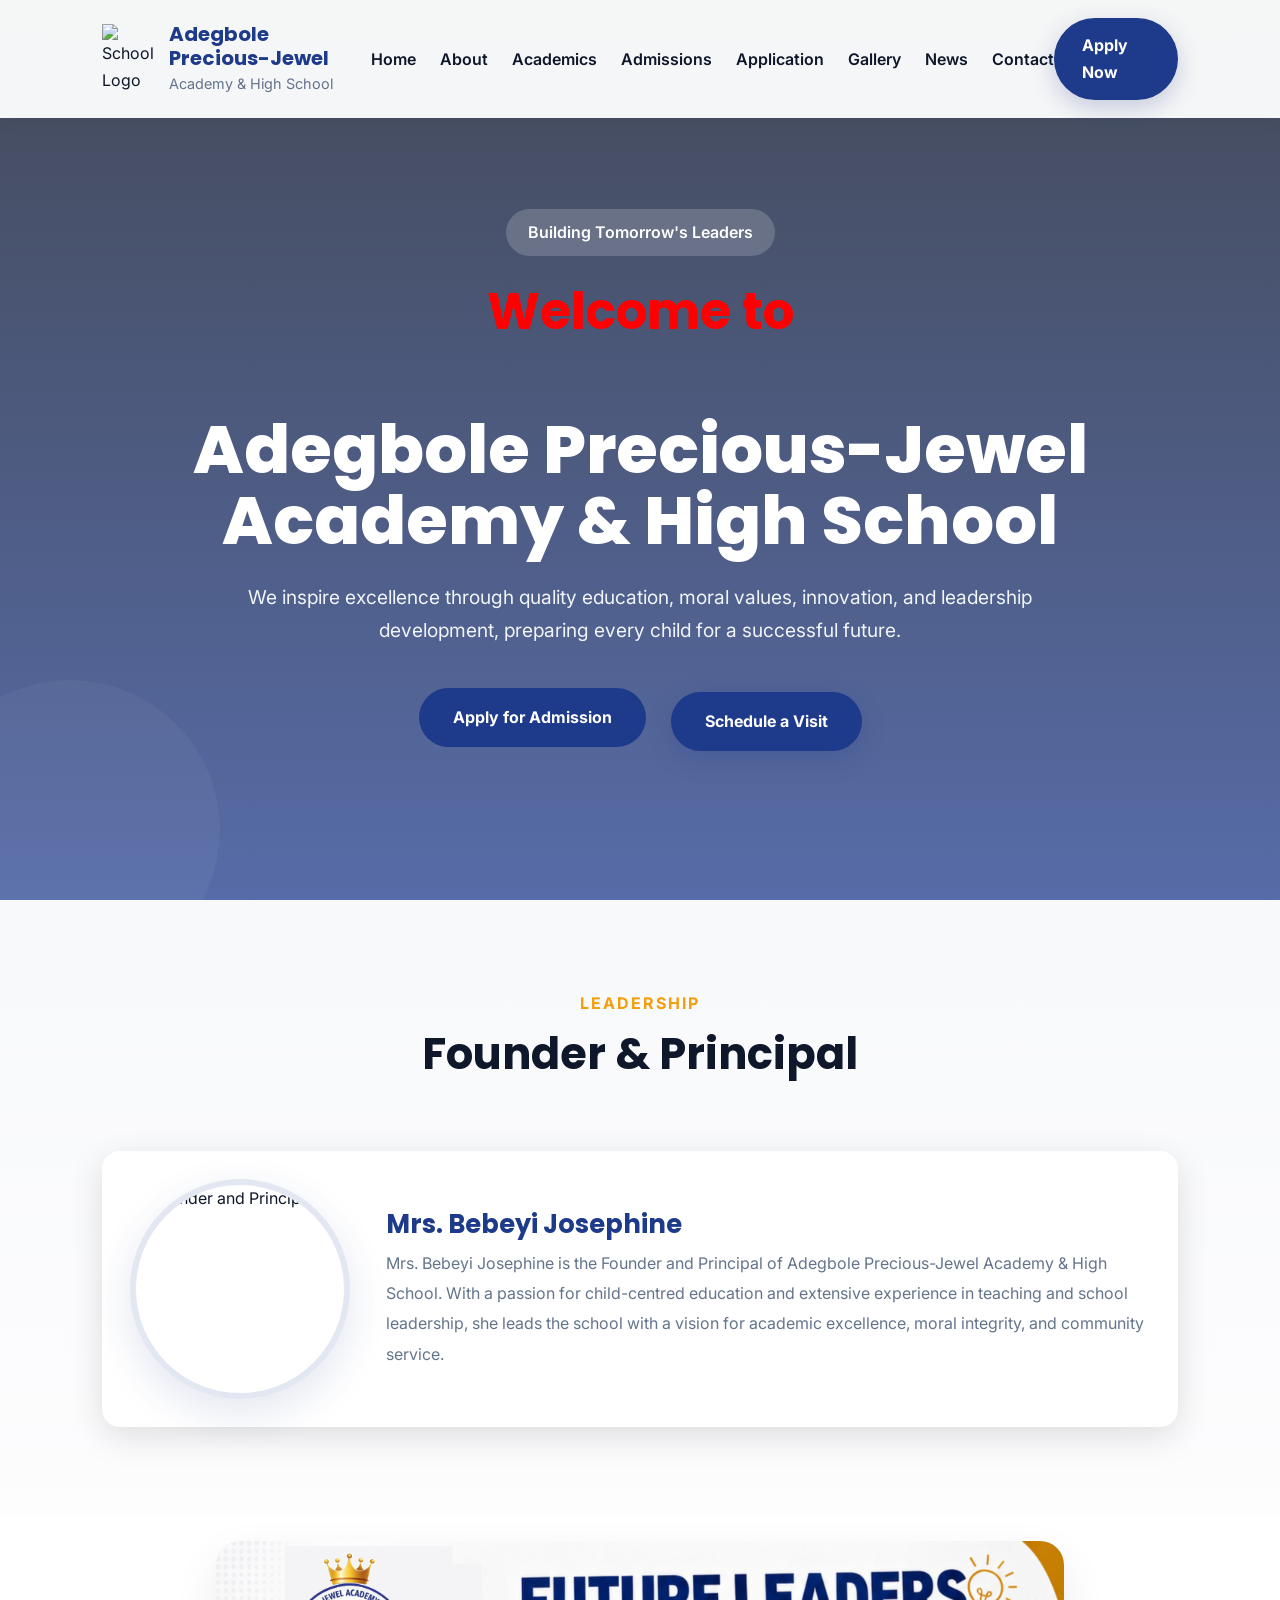
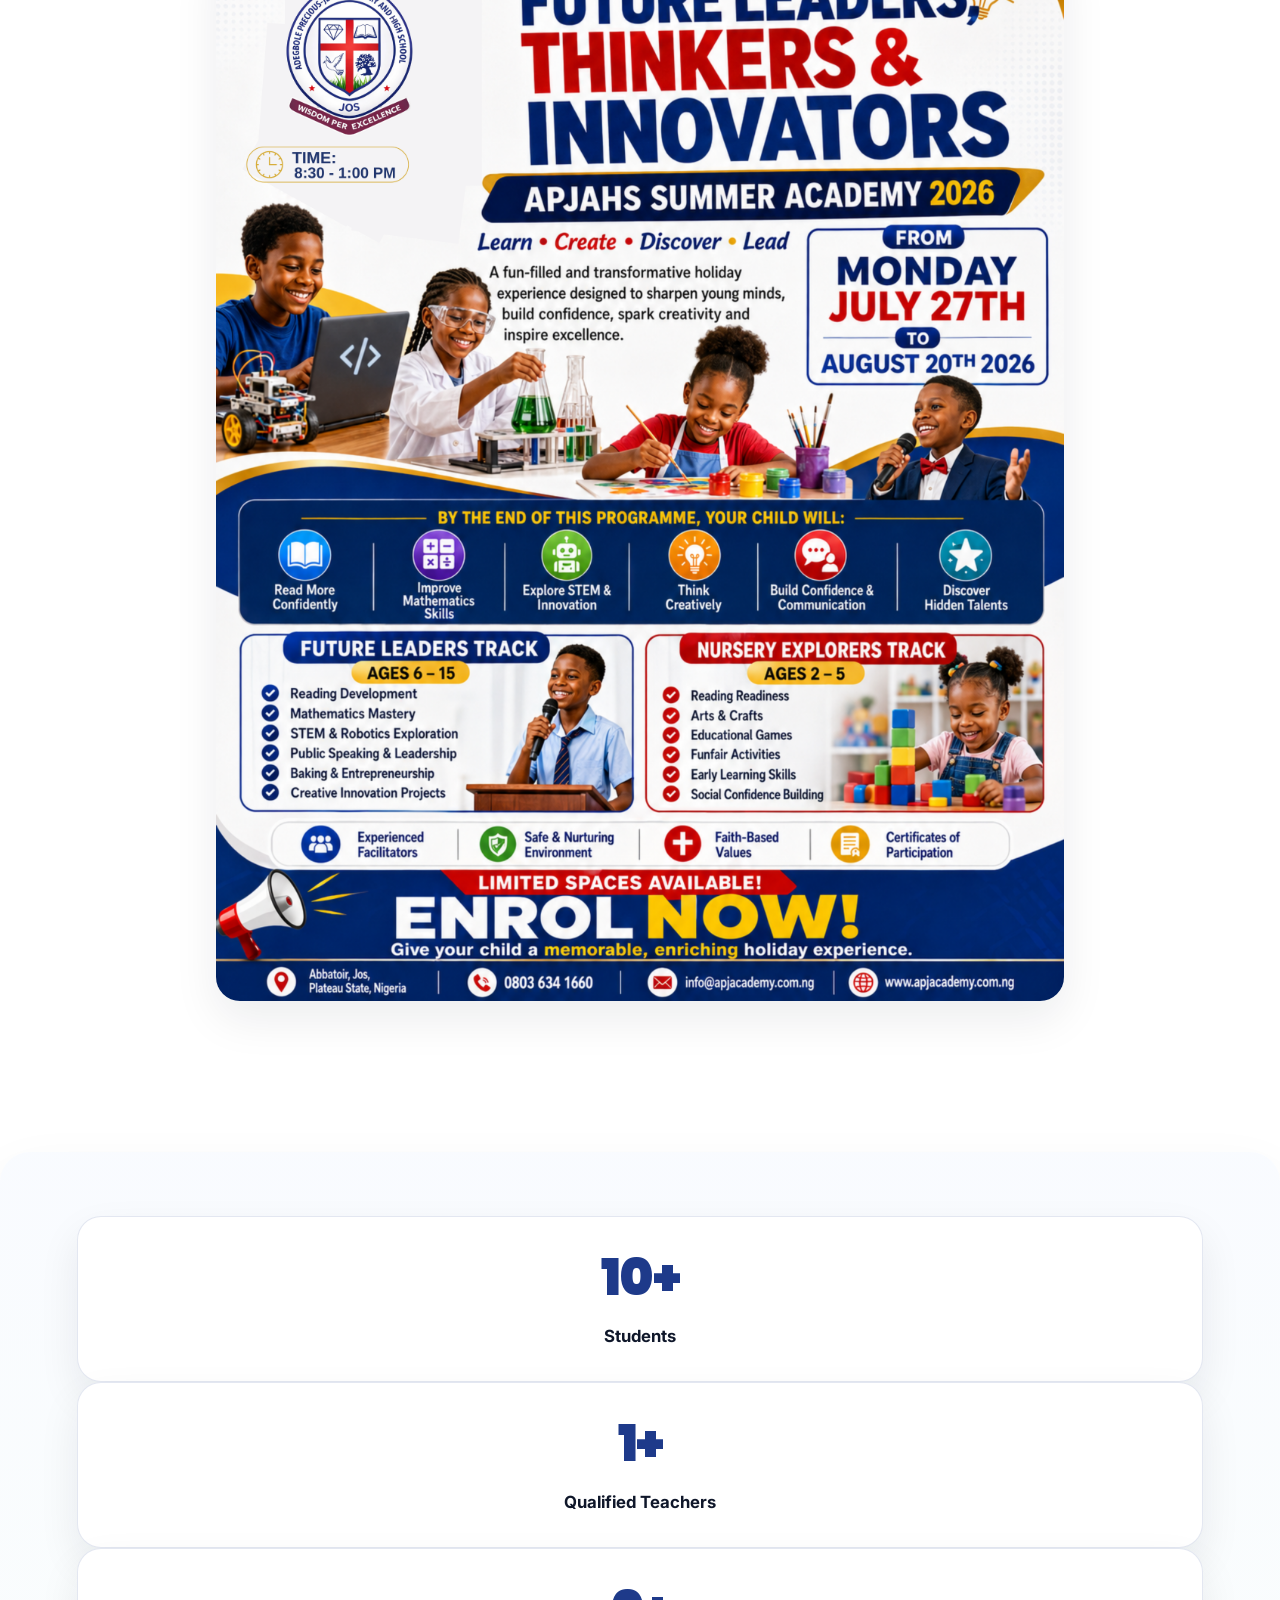
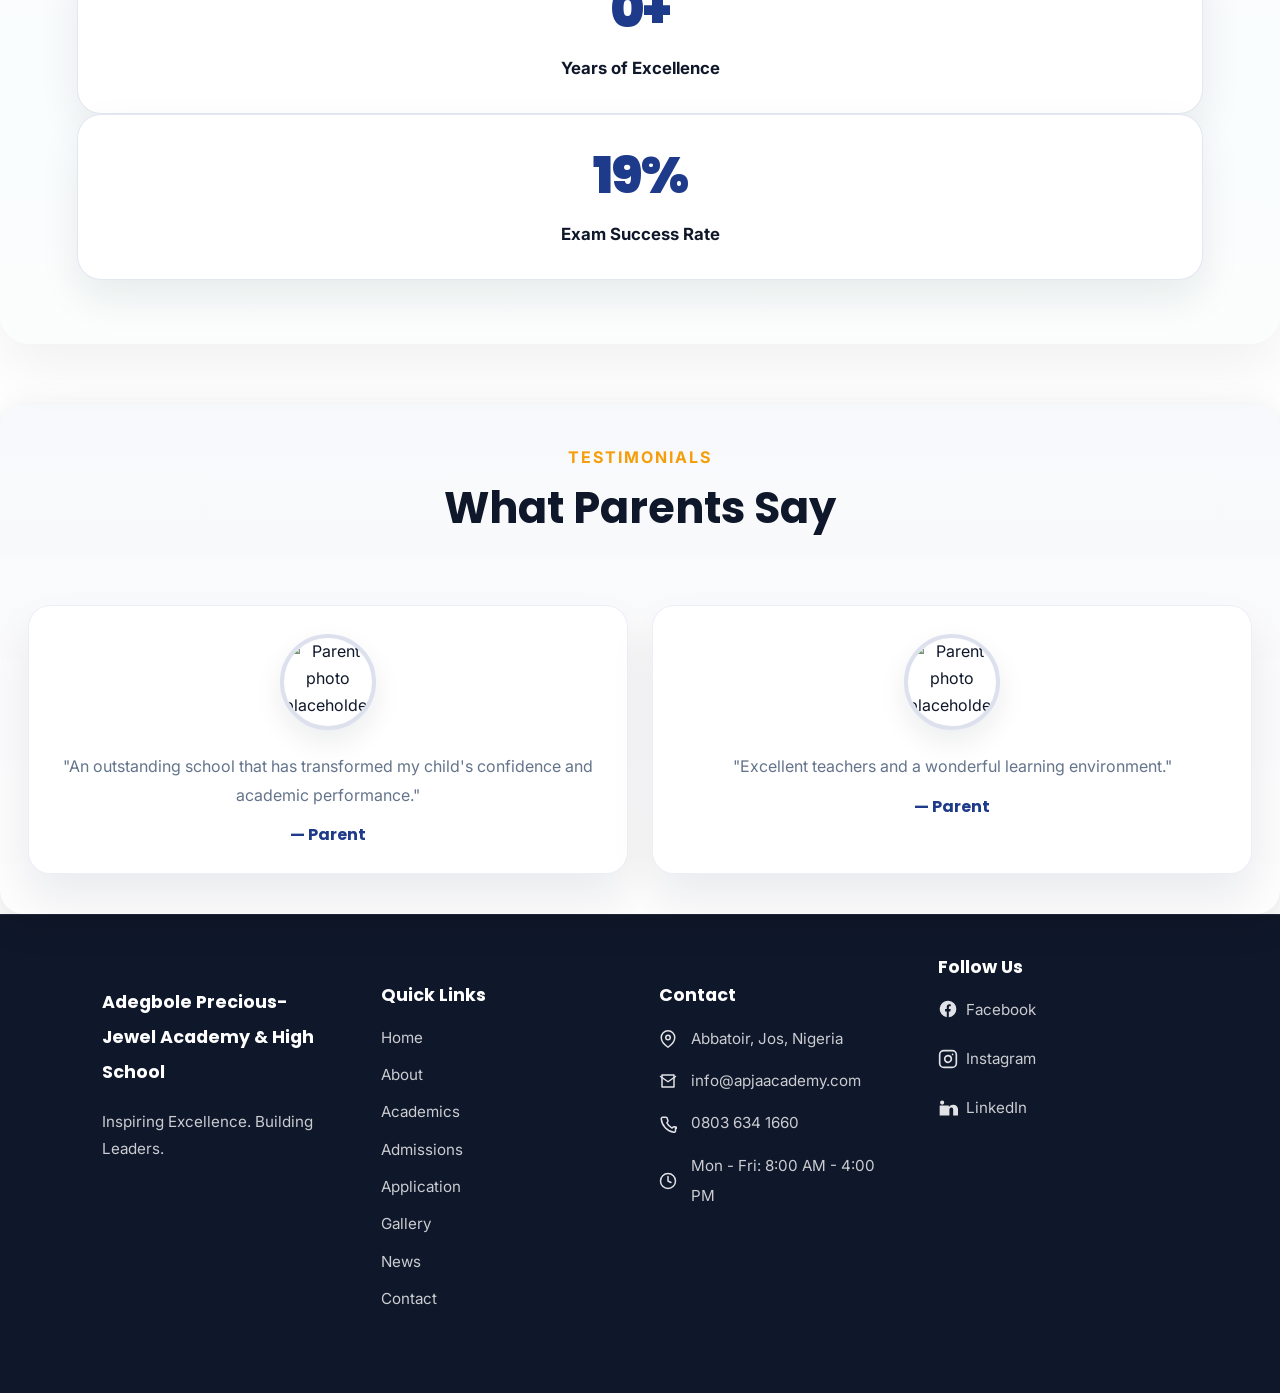
==== index.html @ b837acce "Add leadership media section to about and index pages; implement news carousel with autoplay functio" ====
<!DOCTYPE html>
<html lang="en">
<head>
    <meta charset="UTF-8">
    <meta name="viewport" content="width=device-width, initial-scale=1.0">
    <title>Adegbole Precious-Jewel Academy & High School</title>

    <link rel="preconnect" href="https://fonts.googleapis.com">
    <link href="https://fonts.googleapis.com/css2?family=Poppins:wght@300;400;500;600;700;800&family=Inter:wght@300;400;500;600&display=swap" rel="stylesheet">
    <link rel="stylesheet" href="apja.css">
</head>

<body>

<!--================== HEADER ==================-->

<header>

    <div class="logo">
        <img src="https://apjaacademy.lovable.app/assets/logo-UagVTFBA.png" alt="School Logo">
        <div>
            <h2>Adegbole Precious-Jewel</h2>
            <span>Academy & High School</span>
        </div>
    </div>

    <nav>

        <a href="index.html">Home</a>

        <a href="about.html">About</a>

        <a href="academics.html">Academics</a>

        <a href="admissions.html">Admissions</a>

        <a href="application.html">Application</a>

        <a href="gallery.html">Gallery</a>

        <a href="news.html">News</a>

        <a href="contact.html">Contact</a>

    </nav>

    <a href="application.html" class="apply-btn">
        Apply Now
    </a>

</header>


<!--================== HERO ==================-->

<section class="hero">

    <div class="hero-overlay"></div>

    <div class="hero-content">

        <span class="hero-tag">
            Building Tomorrow's Leaders
        </span>

        <h1>
            <span class="hero-welcome">Welcome to</span><br>
            <span class="hero-title">Adegbole Precious-Jewel Academy & High School</span>
        </h1>

        <p>

            We inspire excellence through quality education,
            moral values, innovation, and leadership development,
            preparing every child for a successful future.

        </p>

        <div class="hero-buttons">

            <a href="admissions.html" class="primary-btn">
                Apply for Admission
            </a>

            <a href="contact.html" class="secondary-btn">
                Schedule a Visit
            </a>

        </div>

    </div>

</section>


<!--================== FOUNDER / PRINCIPAL ==================-->

<section id="founder" class="founder">

    <div class="section-title">

        <span>LEADERSHIP</span>

        <h2>Founder & Principal</h2>

    </div>

    <div class="founder-container">

        <div class="founder-photo">
            <img src="https://apjaacademy.lovable.app/assets/principal--s6XuNBd.jpg" alt="Founder and Principal">
        </div>

        <div class="founder-bio">

            <h3>Mrs. Bebeyi Josephine</h3>

                <p>
                    Mrs. Bebeyi Josephine is the Founder and Principal of Adegbole Precious-Jewel Academy & High School. With a passion for child-centred education and extensive experience in teaching and school leadership, she leads the school with a vision for academic excellence, moral integrity, and community service.
                </p>

        </div>

    </div>

</section>

<section class="leadership-media">
    <div class="leadership-media-inner">
        <img src="images/APJAHS-Summer academy for future leaders-NEW.png" alt="Leadership program image">
    </div>
</section>

<!--================== STATISTICS ==================-->

<section class="statistics">

    <div class="stat">
        <h2>50+</h2>
        <p>Students</p>
    </div>

    <div class="stat">
        <h2>10+</h2>
        <p>Qualified Teachers</p>
    </div>

    <div class="stat">
        <h2>5+</h2>
        <p>Years of Excellence</p>
    </div>

    <div class="stat">
        <h2>98%</h2>
        <p>Exam Success Rate</p>
    </div>

</section>


<!--================== TESTIMONIALS ==================-->

<section class="testimonials founder-like">

    <div class="section-title">

        <span>TESTIMONIALS</span>

        <h2>What Parents Say</h2>

    </div>

    <div class="testimonial-container">

        <div class="testimonial">

            <div class="testimonial-avatar">
                <img src="https://apjaacademy.lovable.app/assets/logo-UagVTFBA.png" alt="Parent photo placeholder">
            </div>

            <p>

                "An outstanding school that has transformed my child's
                confidence and academic performance."

            </p>

            <h4>— Parent</h4>

        </div>

        <div class="testimonial">

            <div class="testimonial-avatar">
                <img src="https://apjaacademy.lovable.app/assets/logo-UagVTFBA.png" alt="Parent photo placeholder">
            </div>

            <p>

                "Excellent teachers and a wonderful learning environment."

            </p>

            <h4>— Parent</h4>

        </div>

    </div>

</section>





<!--================== FOOTER ==================-->

<footer>
    <div class="footer-brand">
        <h3>Adegbole Precious-Jewel Academy & High School</h3>
        <p>Inspiring Excellence. Building Leaders.</p>
    </div>
    <div class="footer-links">
        <h4>Quick Links</h4>
        <a href="index.html">Home</a>
        <a href="about.html">About</a>
        <a href="academics.html">Academics</a>
        <a href="admissions.html">Admissions</a>
        <a href="application.html">Application</a>
        <a href="gallery.html">Gallery</a>
        <a href="news.html">News</a>
        <a href="contact.html">Contact</a>
    </div>
    <div class="footer-contact">
        <h4>Contact</h4>
        <p class="footer-contact-item location">Abbatoir, Jos, Nigeria</p>
        <p class="footer-contact-item email">info@apjaacademy.com</p>
        <p class="footer-contact-item phone">0803 634 1660</p>
        <p class="footer-contact-item hours">Mon - Fri: 8:00 AM - 4:00 PM</p>
    </div>
    <div class="footer-social">
        <h4>Follow Us</h4>
        <ul>
            <li><a href="#" class="social facebook">Facebook</a></li>
            <li><a href="#" class="social instagram">Instagram</a></li>
            <li><a href="#" class="social linkedin">LinkedIn</a></li>
        </ul>
    </div>
</footer>


<script src="script.js"></script>

</body>
</html>
---- apja.css ----
/*======================================
  GOOGLE FONTS
======================================*/
@import url('https://fonts.googleapis.com/css2?family=Poppins:wght@300;400;500;600;700;800&family=Inter:wght@300;400;500;600&display=swap');

/*======================================
ROOT VARIABLES
======================================*/

:root{

    --primary:#1E3A8A;
    --secondary:#F59E0B;
    --accent:#10B981;

    --white:#ffffff;
    --light:#F8FAFC;
    --gray:#64748B;
    --dark:#0F172A;

    --shadow:0 10px 35px rgba(0,0,0,.12);

    --radius:18px;

    --transition:.4s ease;

}

/*======================================
RESET
======================================*/

*{
    margin:0;
    padding:0;
    box-sizing:border-box;
}

html{

    scroll-behavior:smooth;

    scroll-padding-top:110px;

}

body{

    font-family:'Inter',sans-serif;

    color:var(--dark);

    background:#ffffff;

    overflow-x:hidden;

    line-height:1.7;

}

section{

    padding:90px 8%;

    scroll-margin-top:110px;

}

img{

    width:100%;

    display:block;

}

a{

    text-decoration:none;

}

ul{

    list-style:none;

}

section{

    padding:90px 8%;

}

/*======================================
SCROLLBAR
======================================*/

::-webkit-scrollbar{

    width:10px;

}

::-webkit-scrollbar-thumb{

    background:var(--primary);

    border-radius:50px;

}

::-webkit-scrollbar-track{

    background:#eee;

}

/*======================================
HEADINGS
======================================*/

h1,h2,h3,h4{

    font-family:'Poppins',sans-serif;

    line-height:1.2;

}

.section-title{

    text-align:center;

    margin-bottom:70px;

}

.section-title span{

    color:var(--secondary);

    font-weight:700;

    text-transform:uppercase;

    letter-spacing:2px;

}

.section-title h2{

    font-size:2.7rem;

    margin-top:12px;

}

.contact .section-title{

    margin-top:0.5cm;

}

.gallery .section-title{

    margin-top:2cm;

}

.about{

    position:relative;

    background:radial-gradient(circle at top left, rgba(245,158,11,0.14), transparent 28%),

               radial-gradient(circle at bottom right, rgba(14,165,233,0.12), transparent 32%),

               #f8fbff;

    overflow:hidden;

}

.about::before{

    content:"";

    position:absolute;

    top:-100px;

    right:-80px;

    width:320px;

    height:320px;

    background:radial-gradient(circle, rgba(59,130,246,.28), transparent 58%);

    filter:blur(28px);

    z-index:1;

}

.about::after{

    content:"";

    position:absolute;

    left:-80px;

    bottom:-90px;

    width:280px;

    height:280px;

    background:radial-gradient(circle, rgba(16,185,129,.18), transparent 58%);

    filter:blur(24px);

    z-index:1;

}

.about-container{

    position:relative;

    z-index:2;

    max-width:1180px;

    margin:0 auto;

    display:grid;

    grid-template-columns:minmax(320px,1.1fr) minmax(280px,.9fr);

    gap:38px;

    align-items:center;

    background:rgba(255,255,255,.95);

    border-radius:28px;

    padding:40px;

    box-shadow:0 42px 110px rgba(15,23,42,.12);

}

.about-image{

    position:relative;

}

.about-image::before{

    content:"";

    position:absolute;

    inset:16px;

    border:2px dashed rgba(59,130,246,.16);

    border-radius:28px;

    transform:translate(18px,-16px);

    pointer-events:none;

}

.about-image img{

    width:100%;

    display:block;

    border-radius:28px;

    object-fit:cover;

    transition:transform .55s ease, filter .55s ease;

    box-shadow:0 26px 70px rgba(15,23,42,.12);

}

.about-image:hover img{

    transform:scale(1.03) rotate(-0.35deg);

    filter:brightness(1.04);

}

.about-text{

    padding:12px 6px;

}

.about-text p{

    font-size:1.05rem;

    line-height:1.88;

    margin-bottom:30px;

    color:var(--dark);

}

.features{

    display:grid;

    grid-template-columns:repeat(2,minmax(0,1fr));

    gap:14px;

}

.features div{

    position:relative;

    background:linear-gradient(135deg, rgba(245,158,11,.12), rgba(30,58,138,.08));

    border-radius:18px;

    padding:18px 20px;

    font-weight:600;

    box-shadow:0 20px 40px rgba(15,23,42,.08);

    transition:transform .35s ease, box-shadow .35s ease, background .35s ease;

    overflow:hidden;

}

.features div::after{

    content:"";

    position:absolute;

    width:96px;

    height:96px;

    border-radius:50%;

    background:rgba(59,130,246,.11);

    top:-22px;

    right:-22px;

    z-index:0;

    transition:transform .35s ease;

}

.features div:hover{

    transform:translateY(-8px);

    box-shadow:0 26px 55px rgba(15,23,42,.14);

}

.features div:hover::after{

    transform:scale(1.1);

}

.about .section-title{

    margin-bottom:48px;

}

.about .section-title span{

    color:var(--primary);

    letter-spacing:3px;

}

.founder-container{

    background:linear-gradient(140deg, rgba(59,130,246,.06), rgba(30,58,138,.03));

    box-shadow:0 42px 110px rgba(15,23,42,.08);

}

.founder-photo img{

    border:6px solid rgba(59,130,246,.16);

}

.founder-bio h3{

    font-size:2rem;

    margin-bottom:18px;

}

.founder-bio p{

    line-height:1.9;

    color:rgba(15,23,42,.85);

}

.gallery-slider-wrapper{
    position:relative;
    overflow:hidden;
    touch-action: pan-y;
}

.gallery-slider{
    display:flex;
    transition:transform .5s ease;
    width:100%;
}

.gallery-slide{
    min-width:100%;
    flex-shrink:0;
    display:flex;
    justify-content:center;
    align-items:center;
    min-height:420px;
}

.gallery-card{
    width:100%;
    max-width:900px;
    border-radius:28px;
    overflow:hidden;
    background:transparent;
    box-shadow:none;
    transition:transform .45s ease, box-shadow .45s ease;
}

.gallery-control{
    position:absolute;
    top:50%;
    transform:translateY(-50%);
    border:none;
    background:rgba(15,23,42,.8);
    color:#fff;
    width:42px;
    height:42px;
    border-radius:50%;
    cursor:pointer;
    font-size:1.8rem;
    line-height:1;
    display:flex;
    align-items:center;
    justify-content:center;
}

.gallery-prev{
    left:16px;
}

.gallery-next{
    right:16px;
}

.gallery-dots{
    display:flex;
    justify-content:center;
    gap:10px;
    margin-top:18px;
}

.gallery-dots button{
    width:12px;
    height:12px;
    border-radius:50%;
    border:none;
    background:rgba(15,23,42,.24);
    cursor:pointer;
}

.gallery-dots button.active{
    background:var(--primary);
}

.gallery-caption{
    padding:16px 20px;
    font-size:.95rem;
    color:var(--dark);
    text-align:center;
    background:rgba(255,255,255,.92);
    border-top:1px solid rgba(148,163,184,.18);
}

.gallery-card img{
    width:100%;
    height:100%;
    display:block;
    object-fit:cover;
    border-radius:28px;
    transform:scale(0.75);
    transition:transform .45s ease, filter .45s ease, box-shadow .45s ease;
}

.gallery-card:hover{
    transform:translateY(-10px);
    box-shadow:0 32px 90px rgba(15,23,42,.2);
}

.gallery-card:hover img{
    transform:scale(0.81);
    filter:brightness(1.08) saturate(1.1);
    box-shadow:0 18px 45px rgba(15,23,42,.16);
}

.gallery-caption{
    padding:16px 20px;
    font-size:.95rem;
    color:var(--dark);
    text-align:center;
    background:rgba(255,255,255,.92);
    border-top:1px solid rgba(148,163,184,.18);
}

.gallery .section-title span{

    animation:gallery-glow 4s ease-in-out infinite alternate;

}

@keyframes gallery-glow{

    from{text-shadow:0 0 8px rgba(245,158,11,.35);}

    to{text-shadow:0 0 18px rgba(245,158,11,.75);}

}

/*======================================
HEADER
======================================*/

header{

    position:fixed;

    top:0;

    left:0;

    width:100%;

    padding:18px 8%;

    display:flex;

    justify-content:space-between;

    align-items:center;

    background:rgba(255,255,255,.95);

    backdrop-filter:blur(20px);

    box-shadow:0 2px 20px rgba(0,0,0,.05);

    z-index:1000;

    transform:translateY(0);

    transition:transform .35s ease, background .35s ease, box-shadow .35s ease, padding .35s ease;

}

header.nav-hidden{

    transform:translateY(-120%);

}

header.nav-visible{

    transform:translateY(0);

}

.logo{

    display:flex;

    align-items:center;

    gap:15px;

}

.logo img{

    width:60px;

}

.logo h2{

    font-size:1.25rem;

    color:var(--primary);

}

.logo span{

    color:var(--gray);

    font-size:.9rem;

}

nav{

    display:flex;

    gap:24px;

    max-width:720px;

}

nav a{

    color:var(--dark);

    font-weight:600;

    transition:var(--transition);

}

nav a:hover{

    color:var(--secondary);

}

.apply-btn{

    background: var(--primary);
    color:#fff;
    padding:14px 28px;
    border-radius:50px;
    font-weight:700;
    transition:var(--transition);
    box-shadow:0 8px 25px rgba(30,58,138,.22);
}

.apply-btn:hover{
    transform:translateY(-4px);
}

#topButton{
    position:fixed;
    right:18px;
    bottom:18px;
    width:44px;
    height:44px;
    border:none;
    border-radius:50%;
    background:var(--primary);
    color:#fff;
    font-size:1.4rem;
    cursor:pointer;
    box-shadow:0 18px 40px rgba(30,58,138,.2);
    opacity:0;
    visibility:hidden;
    transform:translateY(12px);
    transition:opacity .25s ease, transform .25s ease, visibility .25s ease;
    z-index:1001;
}

#topButton.show{
    opacity:1;
    visibility:visible;
    transform:translateY(0);
}

.file-preview{
    margin-top:8px;
    font-size:.95rem;
    color:var(--gray);
}

/*======================================
HERO
======================================*/

.hero{

    position:relative;

    min-height:100vh;

    display:flex;

    justify-content:center;

    align-items:center;

    text-align:center;

    background:url("https://apjaacademy.lovable.app/assets/hero-students-Bh50J6PM.jpg") center/cover no-repeat;

}

.hero-overlay{

    position:absolute;

    inset:0;

    background:linear-gradient(

    rgba(15,23,42,.78),

    rgba(30,58,138,.75)

    );

}

.hero-content{

    position:relative;

    max-width:900px;

    color:white;

    z-index:2;

    animation:fadeUp 1.3s ease;

    margin-top:60px;

}

.hero-tag{

    display:inline-block;

    padding:10px 22px;

    border-radius:40px;

    background:rgba(255,255,255,.18);

    backdrop-filter:blur(10px);

    margin-bottom:30px;

    font-weight:600;

}

.hero h1{

    font-size:4.2rem;
    line-height:1.05;

    margin-bottom:25px;

    font-weight:800;

}

/* Reduce the size of the first line "Welcome to" to 75% of the h1 */
.hero h1 .hero-welcome{
    font-size:0.75em;
    display:block;
    margin:0 0 0.35rem 0;
    font-weight:700;
    line-height:1.05em;
    color: red;
}

.hero h1 .hero-title{
    display:block;
    color:var(--white);
    font-weight:800;
}

.hero p{

    font-size:1.2rem;

    color:#f1f5f9;

    margin-bottom:45px;

}

.hero-buttons{

    display:flex;

    justify-content:center;

    gap:25px;

    flex-wrap:wrap;

}

.primary-btn{

    background:var(--secondary);

    color:white;

    padding:16px 34px;

    border-radius:50px;

    font-weight:700;

    transition:.4s;

    background:var(--primary);
    color:white;
    padding:16px 34px;
    border-radius:50px;
    font-weight:700;
    transition:var(--transition);

    border:2px solid white;

    background:#15306B;
    transform:translateY(-4px);
    padding:16px 34px;

    border-radius:50px;

    transition:.4s;

}

.secondary-btn:hover{

    background:white;

    color:var(--primary);

}

/* Button color and style overrides (cleaned) */
.apply-btn{
    background:var(--primary) !important;
    color:#fff !important;
    padding:14px 28px !important;
    border-radius:50px !important;
    font-weight:700 !important;
    transition:var(--transition) !important;
    box-shadow:0 8px 25px rgba(30,58,138,.22) !important;
    border:0 !important;
}
.apply-btn:hover{
    transform:translateY(-4px) !important;
    filter:brightness(.95) !important;
}
.primary-btn{
    background:var(--primary) !important;
    color:#fff !important;
    padding:16px 34px !important;
    border-radius:50px !important;
    font-weight:700 !important;
    transition:var(--transition) !important;
    border:0 !important;
}
.primary-btn:hover{
    background:#15306B !important;
    transform:translateY(-4px) !important;
}

/* Admissions CTA button spacing */
.cta .primary-btn{
    margin-top:1.5cm;
    display:inline-block;
}

@media(max-width:768px){
    .cta .primary-btn{ margin-top:1rem; }
}
.secondary-btn{
    /* match apply/primary styling */
    background:var(--primary) !important;
    color:#fff !important;
    padding:16px 34px !important;
    border-radius:50px !important;
    font-weight:700 !important;
    transition:var(--transition) !important;
    box-shadow:0 8px 25px rgba(30,58,138,.22) !important;
    border:0 !important;
}
.secondary-btn:hover{
    background:#15306B !important;
    transform:translateY(-4px) !important;
    filter:brightness(.95) !important;
}

/*======================================
FLOATING SHAPES
======================================*/

/* Admissions CTA paragraph — larger, readable text */
.cta .cta-content p{
    font-size:1.5rem;
    line-height:1.9;
    margin-bottom:20px;
    color:var(--dark);
}

@media(max-width:768px){
    .cta .cta-content p{ font-size:1.15rem; }
}

.hero::before{

    content:"";

    position:absolute;

    width:500px;

    height:500px;

    background:rgba(255,255,255,.05);

    border-radius:50%;
.application-form h3{font-size:1.05rem;margin:8px 0;color:#0f172a}

    top:-150px;

    right:-100px;

    filter:blur(5px);

}

/* file preview small helpers */
#photoPreview img{box-shadow:0 6px 18px rgba(2,6,23,0.08);display:block}
#birthPreview{font-size:.9rem;color:#475569;margin-top:6px}

.hero::after{

    content:"";

    position:absolute;

    width:300px;

    height:300px;

    background:rgba(255,255,255,.04);

    border-radius:50%;

    bottom:-80px;

    left:-80px;

}

/*======================================
CONTACT SECTION
======================================*/

.contact{
    position:relative;
    overflow:hidden;
    padding:120px 8% 80px;
    background:radial-gradient(circle at top right, rgba(33,111,255,.15), transparent 35%), linear-gradient(180deg, #f7fbff 0%, #eaf2ff 100%);
}

.contact::before{
    content:"";
    position:absolute;
    width:260px;
    height:260px;
    border-radius:50%;
    background:rgba(20,88,255,.12);
    top:-80px;
    left:-80px;
    filter:blur(10px);
}

.contact::after{
    content:"";
    position:absolute;
    width:180px;
    height:180px;
    border-radius:50%;
    background:rgba(255,255,255,.9);
    bottom:80px;
    right:-60px;
}

.contact-wrapper{
    display:grid;
    grid-template-columns:minmax(300px,1.15fr) minmax(300px,.85fr);
    gap:40px;
    max-width:1200px;
    margin:40px auto 0;
    position:relative;
    z-index:1;
}

.contact-left{
    display:flex;
    flex-direction:column;
    gap:30px;
}

.contact-intro h2{
    color:var(--dark);
    font-size:3rem;
    line-height:1.05;
    margin:0;
    max-width:600px;
}

.contact-intro p{
    color:rgba(15,23,42,.75);
    font-size:1.05rem;
    max-width:640px;
    margin:0;
    padding-top:0.5cm;
}

.contact-cards{
    display:grid;
    grid-template-columns:repeat(2,minmax(200px,1fr));
    gap:20px;
}

.contact-card{
    position:relative;
    background:#fff;
    border-radius:28px;
    padding:28px;
    border:1px solid rgba(22,84,255,.08);
    box-shadow:0 20px 45px rgba(15,23,42,.08);
    transition:transform .3s ease, box-shadow .3s ease;
    overflow:hidden;
}

.contact-card:hover{
    transform:translateY(-8px);
    box-shadow:0 28px 60px rgba(15,23,42,.16);
}

.contact-card::after{
    content:"";
    position:absolute;
    width:100px;
    height:100px;
    border-radius:50%;
    background:rgba(23,80,255,.08);
    top:-20px;
    right:-20px;
}

.contact-card h3{
    margin:0 0 12px;
    font-size:1.05rem;
    color:var(--primary);
}

.contact-card p{
    margin:0;
    color:rgba(15,23,42,.8);
    font-size:0.98rem;
    line-height:1.8;
}

.contact-card p a{
    color:var(--primary);
    text-decoration:none;
    font-weight:700;
}

.contact-card--phone::after{
    background:rgba(252,211,77,.12);
}

.contact-card--location::after{
    background:rgba(56,189,248,.12);
}

.contact-card--hours::after{
    background:rgba(16,185,129,.12);
}

.contact-map{
    margin-top:10px;
}

.map-panel{
    background:#fff;
    padding:30px;
    border-radius:32px;
    border:1px solid rgba(22,84,255,.1);
    box-shadow:0 24px 60px rgba(15,23,42,.08);
}

.map-badge{
    display:inline-block;
    padding:9px 18px;
    border-radius:999px;
    background:rgba(23,72,255,.1);
    color:var(--primary);
    font-size:0.85rem;
    font-weight:700;
    margin-bottom:16px;
}

.map-panel h3{
    margin:0 0 12px;
    font-size:1.5rem;
    color:var(--dark);
}

.map-panel p{
    margin:0;
    color:rgba(15,23,42,.72);
    line-height:1.8;
}

.map-image{
    position:relative;
    margin-top:24px;
    height:210px;
    border-radius:28px;
    overflow:hidden;
    background:linear-gradient(145deg, rgba(22,84,255,.12), rgba(147,197,253,.12));
    display:flex;
    align-items:center;
    justify-content:center;
    box-shadow:inset 0 0 0 1px rgba(255,255,255,.6);
}

.map-image span{
    position:relative;
    z-index:1;
    padding:12px 22px;
    background:rgba(255,255,255,.92);
    border-radius:999px;
    color:var(--dark);
    font-weight:700;
    letter-spacing:.01em;
}

.map-pin{
    position:absolute;
    width:18px;
    height:18px;
    border-radius:50%;
    background:var(--secondary);
    box-shadow:0 0 0 8px rgba(252,211,77,.18);
}

.contact-right{
    display:flex;
    justify-content:flex-end;
}

.contact-form{
    background:#fff;
    border-radius:32px;
    padding:34px;
    border:1px solid rgba(22,84,255,.1);
    box-shadow:0 26px 70px rgba(15,23,42,.1);
}

.contact-form-head h3{
    margin:0 0 10px;
    font-size:2rem;
    color:var(--dark);
}

.contact-form-head p{
    margin:0 0 26px;
    color:rgba(15,23,42,.75);
    line-height:1.8;
}

.form-row{
    display:grid;
    grid-template-columns:1fr 1fr;
    gap:20px;
    margin-bottom:20px;
}

.contact-form input,
.contact-form textarea{
    width:100%;
    border:1px solid rgba(15,23,42,.12);
    border-radius:18px;
    padding:18px 20px;
    background:#f9fbff;
    color:var(--dark);
    font-size:1rem;
    transition:border-color .3s ease, box-shadow .3s ease;
}

.contact-form input:focus,
.contact-form textarea:focus{
    outline:none;
    border-color:rgba(23,72,255,.9);
    box-shadow:0 0 0 6px rgba(59,130,246,.12);
}

.contact-form textarea{
    min-height:180px;
    resize:vertical;
}

.contact-form button{
    width:100%;
}

@media(max-width:992px){
    .contact-wrapper{
        grid-template-columns:1fr;
    }
    .contact-right{
        justify-content:center;
    }
    .form-row{
        grid-template-columns:1fr;
    }
}

@media(max-width:768px){
    .contact{
        padding:90px 6% 60px;
    }
    .contact-intro h2{
        font-size:2.4rem;
    }
}

/*======================================
BUTTON ANIMATION
======================================*/

.primary-btn,

.secondary-btn,

.apply-btn{

    position:relative;

    overflow:hidden;

}

.primary-btn::before,
.apply-btn::before,
.secondary-btn::before{

    content:"";

    position:absolute;

    width:40px;

    height:250%;

    background:rgba(255,255,255,.25);

    left:-80px;

    top:-80px;

    transform:rotate(25deg);

    transition:.7s;

}

.primary-btn:hover::before,
.apply-btn:hover::before,
.secondary-btn:hover::before{
    left:130%;
}

/*======================================
STATISTICS
======================================*/

.statistics{
    display:block;
    padding:64px 6%;
    background:linear-gradient(180deg, rgba(59,130,246,0.03), rgba(16,185,129,0.02));
    border-radius:30px;
    margin:4cm auto 60px;
    box-shadow:0 24px 60px rgba(15,23,42,.06);
}

.stat{
    flex:1 1 180px;
    min-width:180px;
    text-align:center;
    padding:30px 24px;
    background:linear-gradient(180deg,#fff,rgba(255,255,255,.96));
    border-radius:24px;
    box-shadow:0 18px 40px rgba(15,23,42,.08);
    border:1px solid rgba(30,58,138,.06);
    transition:transform .45s ease, box-shadow .45s ease;
}

.stat:hover{transform:translateY(-8px);box-shadow:0 32px 80px rgba(15,23,42,.12)}

.stat h2{font-size:3.2rem;font-weight:900;color:var(--primary);margin-bottom:12px;letter-spacing:-0.02em}
.stat p{color:var(--dark);font-size:1.05rem;font-weight:700}

.stat-value{display:inline-block;min-width:64px}

/* Programs area visuals */
.programs{
    position:relative;
    padding:90px 8%;
    background:linear-gradient(180deg, rgba(248,251,255,0.7), rgba(255,255,255,0.98));
}

.programs::before{
    content:"";
    position:absolute;
    left:-40px;top:-40px;width:200px;height:200px;
    background:radial-gradient(circle,#f59e0b22,transparent 40%);
    filter:blur(18px);z-index:0;
}

.program-grid{display:grid;grid-template-columns:repeat(auto-fit,minmax(220px,1fr));gap:26px;z-index:2}
.program-grid .card{background:#fff;border-radius:18px;overflow:hidden;box-shadow:0 28px 80px rgba(15,23,42,.06);transition:transform .45s cubic-bezier(.2,.9,.3,1),box-shadow .45s;display:flex;flex-direction:column;align-items:center;padding:18px}
.program-grid .card img{width:100%;height:160px;object-fit:cover;border-radius:12px;margin-bottom:12px;transition:transform .6s ease,filter .45s}
.program-grid .card h3{margin:8px 0;font-size:1.15rem}
.program-grid .card p{color:rgba(15,23,42,.7);text-align:center}
.program-grid .card:hover{transform:translateY(-12px) rotate(-0.6deg);box-shadow:0 48px 120px rgba(15,23,42,.12)}
.program-grid .card:hover img{transform:scale(1.06);filter:brightness(1.03)}

/* subtle entrace animation */
@keyframes floatUp{from{opacity:0;transform:translateY(24px)}to{opacity:1;transform:translateY(0)}}
.statistics .stat,.program-grid .card{animation:floatUp .9s ease both}


.stat{
    flex:1 1 180px;
    min-width:180px;
    text-align:center;
    padding:30px 24px;
    background:#fff;
    border-radius:24px;
    box-shadow:0 18px 40px rgba(15,23,42,.08);
    border:1px solid rgba(30,58,138,.12);
}

.stat h2{
    font-size:3.2rem;
    font-weight:900;
    color:var(--primary);
    margin-bottom:14px;
    letter-spacing:-0.03em;
}

.stat p{
    color:var(--dark);
    font-size:1.05rem;
    font-weight:700;
}

@media(max-width:768px){
    .statistics{
        padding:60px 6%;
        gap:20px;
    }
}

/*======================================
ANIMATIONS
======================================*/

@keyframes fadeUp{

    from{

        opacity:0;

        transform:translateY(60px);

    }

    to{

        opacity:1;

        transform:translateY(0);

    }

}

/*======================================
FOUNDER / PRINCIPAL (Leadership) STYLES
======================================*/

.founder{
    background:linear-gradient(180deg, rgba(30,58,138,0.03), rgba(30,58,138,0.01));
    opacity:0;
    transform:translateY(30px);
    transition:opacity .8s ease, transform .8s ease;
}

.founder.show{
    opacity:1;
    transform:translateY(0);
}

.founder .section-title{
    opacity:0;
    transform:translateY(15px);
    transition:opacity .7s ease .1s, transform .7s ease .1s;
}

.founder.show .section-title{
    opacity:1;
    transform:translateY(0);
}

.founder-container{
    max-width:1100px;
    margin:0 auto;
    display:flex;
    gap:36px;
    align-items:center;
    background:var(--white);
    padding:28px;
    border-radius:18px;
    box-shadow:var(--shadow);
}

.founder-photo{
    flex:0 0 220px;
    opacity:0;
    transform:translateX(-30px);
    transition:opacity .8s ease .15s, transform .8s ease .15s;
}

.founder.show .founder-photo{
    opacity:1;
    transform:translateX(0);
}

.founder-photo img{
    width:220px;
    height:220px;
    object-fit:cover;
    border-radius:50%;
    border:6px solid rgba(30,58,138,0.12);
    box-shadow:0 14px 40px rgba(30,58,138,0.12);
    display:block;
    animation:floatImage 8s ease-in-out infinite alternate;
}

.leadership-media{
    width:100%;
    max-width:880px;
    margin:24px auto 40px;
    padding:0 16px;
}

.leadership-media-inner{
    width:100%;
    overflow:hidden;
    border-radius:24px;
    box-shadow:0 18px 45px rgba(15,23,42,0.08);
    background:#fff;
}

.leadership-media-inner img{
    width:100%;
    height:auto;
    display:block;
    object-fit:contain;
}

.founder-bio{
    flex:1 1 auto;
    opacity:0;
    transform:translateX(30px);
    transition:opacity .8s ease .25s, transform .8s ease .25s;
}

.founder.show .founder-bio{
    opacity:1;
    transform:translateX(0);
}

@keyframes floatImage{
    from{transform:translateY(0) scale(1);}
    to{transform:translateY(-10px) scale(1.02);}
}

.testimonials.founder-like{
    background:linear-gradient(180deg, rgba(30,58,138,0.03), rgba(30,58,138,0.01));
    padding:40px 28px;
    border-radius:24px;
    box-shadow:var(--shadow);
    opacity:0;
    transform:translateY(30px);
    transition:opacity .8s ease, transform .8s ease;
}

.testimonials.founder-like.show{
    opacity:1;
    transform:translateY(0);
}

.testimonials.founder-like .section-title{
    opacity:0;
    transform:translateY(15px);
    transition:opacity .7s ease .1s, transform .7s ease .1s;
}

.testimonials.founder-like.show .section-title{
    opacity:1;
    transform:translateY(0);
}

.testimonials.founder-like .testimonial-container{
    display:flex;
    gap:24px;
    flex-wrap:wrap;
    justify-content:center;
    margin-top:24px;
}

.testimonials.founder-like .testimonial{
    flex:1 1 320px;
    min-width:280px;
    background:var(--white);
    border-radius:22px;
    padding:28px;
    box-shadow:0 24px 45px rgba(15,23,42,.08);
    border:1px solid rgba(30,58,138,.08);
    opacity:0;
    transform:translateY(24px);
    transition:opacity .75s ease, transform .75s ease;
    display:flex;
    flex-direction:column;
    align-items:center;
    text-align:center;
}

.testimonials.founder-like .testimonial-avatar{
    width:96px;
    height:96px;
    border-radius:50%;
    overflow:hidden;
    border:4px solid rgba(30,58,138,.15);
    margin-bottom:22px;
    box-shadow:0 12px 28px rgba(15,23,42,.08);
}

.testimonials.founder-like .testimonial-avatar img{
    width:100%;
    height:100%;
    object-fit:cover;
}

.testimonials.founder-like.show .testimonial{
    opacity:1;
    transform:translateY(0);
}

.testimonials.founder-like .testimonial:nth-child(1){
    transition-delay:.15s;
}

.testimonials.founder-like .testimonial:nth-child(2){
    transition-delay:.25s;
}

.testimonials.founder-like .testimonial p{
    color:var(--gray);
    font-size:1rem;
    line-height:1.8;
    margin-bottom:16px;
}

.testimonials.founder-like .testimonial h4{
    color:var(--primary);
    font-size:1rem;
    margin:0;
}

.founder-bio h3{
    color:var(--primary);
    font-size:1.6rem;
    margin-bottom:8px;
}

.founder-bio p{
    color:var(--gray);
    font-size:1rem;
}

@media(max-width:768px){
    .founder-container{
        flex-direction:column;
        text-align:center;
        padding:22px;
    }
    .founder-photo img{
        width:180px;
        height:180px;
    }
    .founder-bio h3{
        font-size:1.35rem;
    }
}

/*======================================
RESPONSIVE
======================================*/

footer{
    display:flex;
    flex-wrap:wrap;
    gap:40px;
    justify-content:space-between;
    padding:70px 8%;
    background:var(--dark);
    color:rgba(255,255,255,.92);
}

footer > div{
    flex:1 1 220px;
    min-width:210px;
}

footer h3,
footer h4{
    color:#fff;
    margin-bottom:18px;
    font-size:1.1rem;
}

.footer-brand h3{
    line-height:2;
}

footer p,
footer a{
    color:rgba(255,255,255,.78);
    font-size:0.95rem;
    line-height:1.8;
}

footer a{
    display:block;
    margin-bottom:10px;
    transition:color var(--transition);
}

footer a:hover{
    color:var(--secondary);
}

.footer-contact-item,
.footer-social a{
    position:relative;
    padding-left:32px;
}

.footer-contact-item{
    line-height:2;
    margin-bottom:0.75rem;
}

.footer-contact-item::before,
.footer-social a::before{
    content:"";
    position:absolute;
    left:0;
    top:50%;
    transform:translateY(-50%);
    width:18px;
    height:18px;
    background-size:contain;
    background-repeat:no-repeat;
    opacity:.88;
    color:#fff;
}

.footer-contact-item.location::before{
    background-image:url('data:image/svg+xml,%3Csvg xmlns="http://www.w3.org/2000/svg" viewBox="0 0 24 24" fill="none" stroke="white" stroke-width="2" stroke-linecap="round" stroke-linejoin="round"%3E%3Cpath d="M21 10c0 7-9 13-9 13S3 17 3 10a9 9 0 0 1 18 0Z"/%3E%3Ccircle cx="12" cy="10" r="3"/%3E%3C/svg%3E');
}

.footer-contact-item.email::before{
    background-image:url('data:image/svg+xml,%3Csvg xmlns="http://www.w3.org/2000/svg" viewBox="0 0 24 24" fill="none" stroke="white" stroke-width="2" stroke-linecap="round" stroke-linejoin="round"%3E%3Cpath d="M4 4h16v16H4z"/%3E%3Cpolyline points="22,6 12,13 2,6"/%3E%3C/svg%3E');
}

.footer-contact-item.phone::before{
    background-image:url('data:image/svg+xml,%3Csvg xmlns="http://www.w3.org/2000/svg" viewBox="0 0 24 24" fill="none" stroke="white" stroke-width="2" stroke-linecap="round" stroke-linejoin="round"%3E%3Cpath d="M22 16.92V21a2 2 0 0 1-2.18 2A19.79 19.79 0 0 1 3 5.18 2 2 0 0 1 5 3h4.09a2 2 0 0 1 2 1.72c.12.81.36 1.61.72 2.36a2 2 0 0 1-.45 2.11L10.5 10.5a16 16 0 0 0 6.94 6.94l1.31-1.31a2 2 0 0 1 2.11-.45c.75.36 1.55.6 2.36.72a2 2 0 0 1 1.72 2z"/%3E%3C/svg%3E');
}

.footer-contact-item.hours::before{
    background-image:url('data:image/svg+xml,%3Csvg xmlns="http://www.w3.org/2000/svg" viewBox="0 0 24 24" fill="none" stroke="white" stroke-width="2" stroke-linecap="round" stroke-linejoin="round"%3E%3Ccircle cx="12" cy="12" r="10"/%3E%3Cpolyline points="12 6 12 12 16 14"/%3E%3C/svg%3E');
}

.footer-social ul{
    list-style:none;
    padding:0;
    margin:0;
}

.footer-social{
    align-self:flex-start;
    margin-top:-28px;
}

.footer-social li{
    margin-bottom:12px;
}

.footer-social a{
    display:inline-flex;
    align-items:center;
    padding-left:28px;
}

.footer-social a::before{
    width:20px;
    height:20px;
}

.footer-social a.facebook::before{
    background-image:url('data:image/svg+xml,%3Csvg xmlns="http://www.w3.org/2000/svg" viewBox="0 0 24 24" fill="white"%3E%3Cpath d="M22 12a10 10 0 1 0-11.5 9.9v-7h-2v-3h2V9.5c0-2 1.2-3.1 3-3.1.9 0 1.8.2 1.8.2v2h-1c-1 0-1.3.6-1.3 1.2V12h2.2l-.4 3h-1.8v7A10 10 0 0 0 22 12Z"/%3E%3C/svg%3E');
}

.footer-social a.instagram::before{
    background-image:url('data:image/svg+xml,%3Csvg xmlns="http://www.w3.org/2000/svg" viewBox="0 0 24 24" fill="none" stroke="white" stroke-width="2" stroke-linecap="round" stroke-linejoin="round"%3E%3Crect x="2" y="2" width="20" height="20" rx="5" ry="5"/%3E%3Cpath d="M16 11.37A4 4 0 1 1 12.63 8 4 4 0 0 1 16 11.37z"/%3E%3Cline x1="17.5" y1="6.5" x2="17.5" y2="6.5"/%3E%3C/svg%3E');
}

.footer-social a.linkedin::before{
    background-image:url('data:image/svg+xml,%3Csvg xmlns="http://www.w3.org/2000/svg" viewBox="0 0 24 24" fill="white"%3E%3Cpath d="M4.98 3a2.5 2.5 0 1 0 0 5 2.5 2.5 0 0 0 0-5zM2 9h6v12H2zM8 9h5v1.7h.1c.7-1.3 2.4-2.7 4.9-2.7 5.2 0 6.2 3.4 6.2 7.8V21h-6v-6.2c0-1.5 0-3.4-2.1-3.4s-2.4 1.6-2.4 3.3V21H8z"/%3E%3C/svg%3E');
}

footer div:last-child{
    min-width:240px;
}

footer{
    border-top:1px solid rgba(255,255,255,.08);
}

@media(max-width:768px){
    footer{
        padding:50px 6%;
    }
    footer{
        flex-direction:column;
    }
    footer > div{
        width:100%;
        margin-bottom:28px;
    }
}

@media(max-width:480px){
    footer{
        padding:40px 5%;
        gap:24px;
    }
}

@media(max-width:1000px){

    nav{

        display:none;

    }

    .hero h1{

        font-size:3rem;

    }

    .hero p{

        font-size:1rem;

    }

}

@media(max-width:768px){

    section{

        padding:70px 6%;

    }

    .hero h1{

        font-size:2.3rem;

    }

    .hero-buttons{

        flex-direction:column;

        align-items:center;

    }

    .logo h2{

        font-size:1rem;

    }

}

.stats-row{display:flex;justify-content:center;align-items:stretch;gap:28px;flex-wrap:wrap;padding-top:12px}
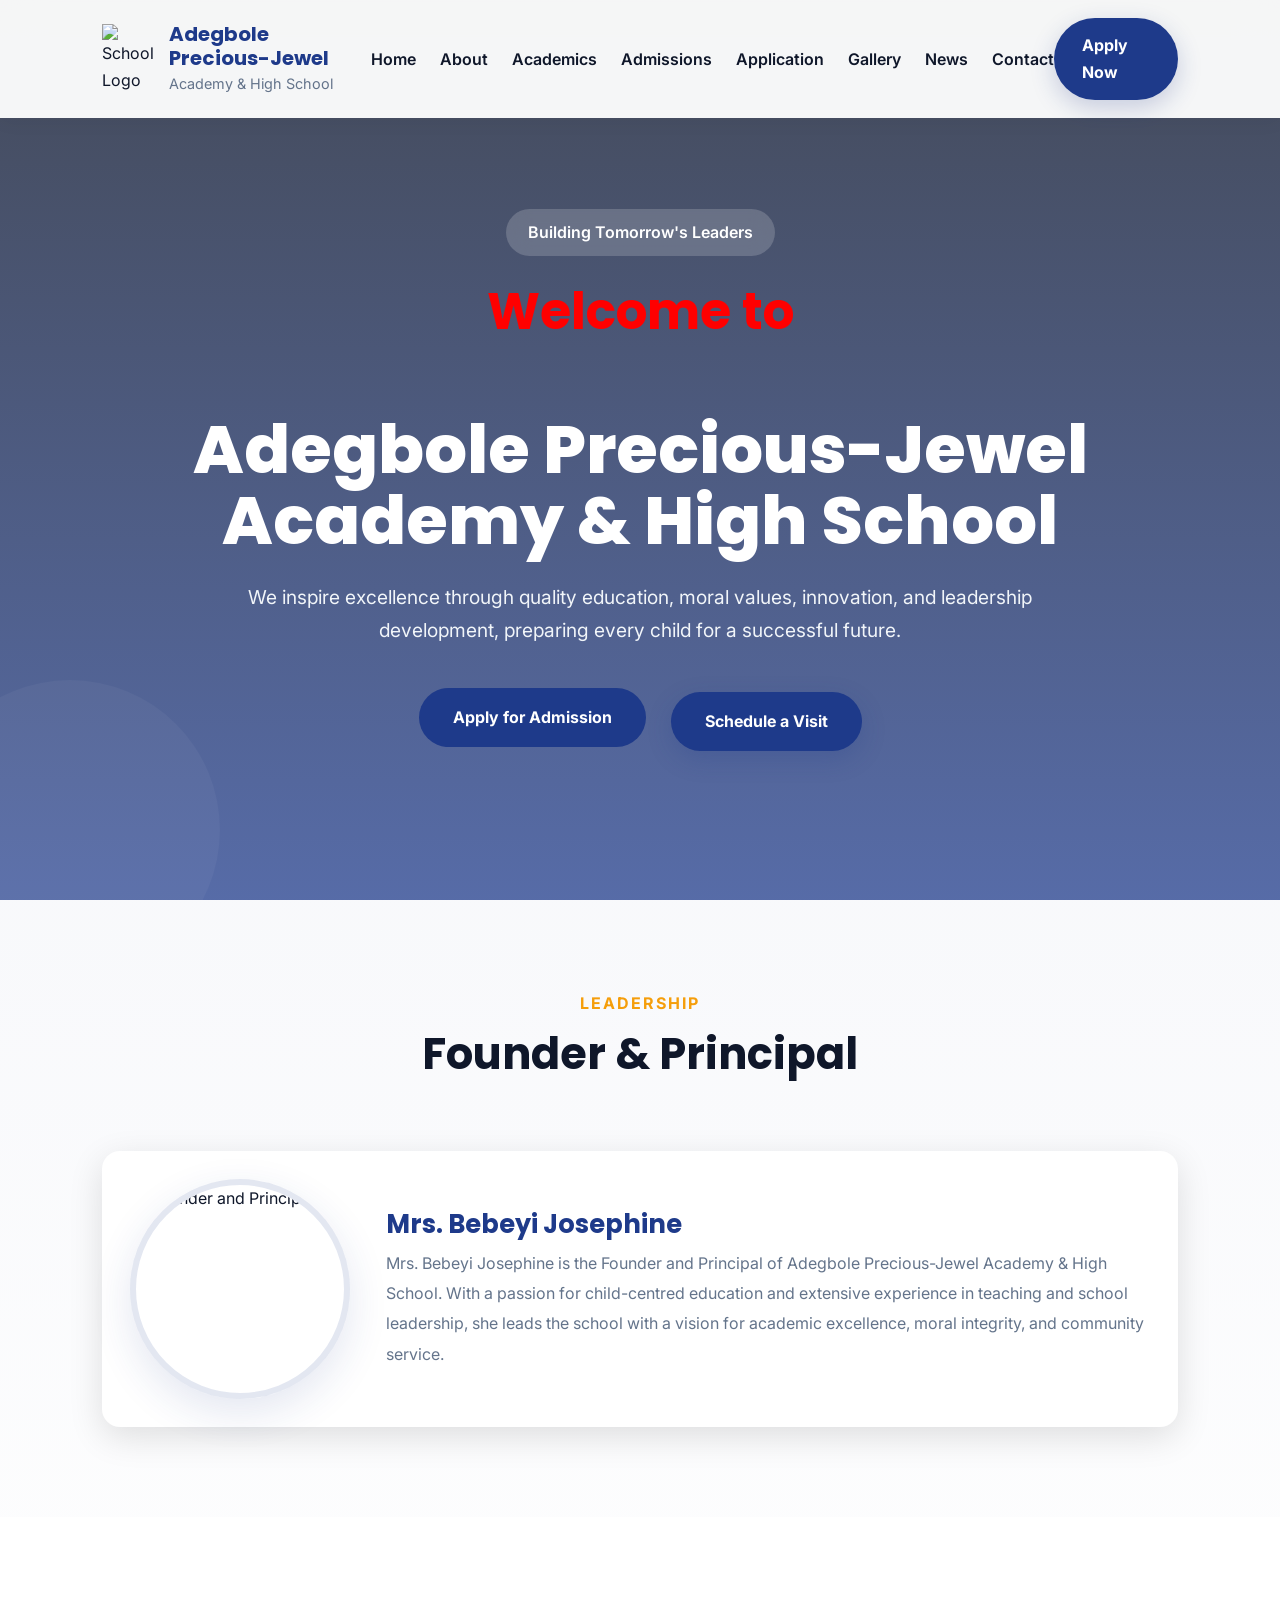
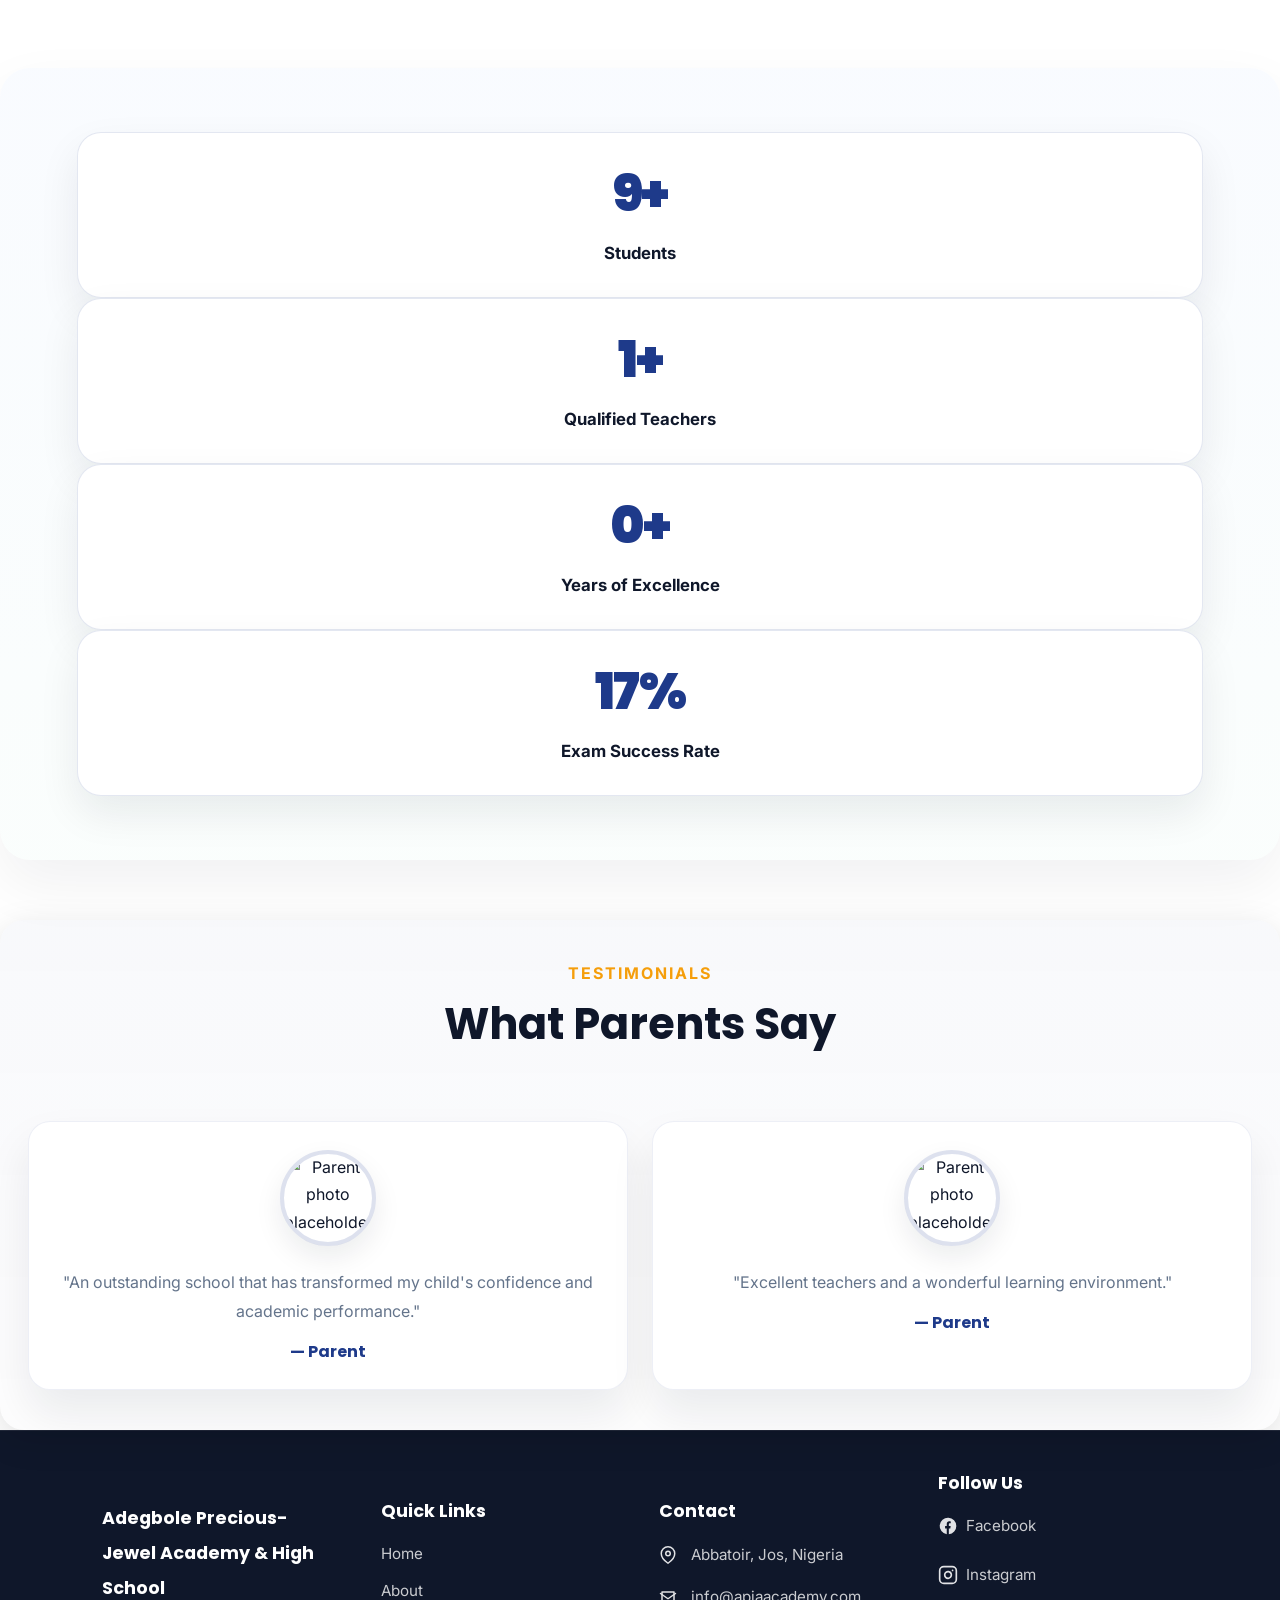
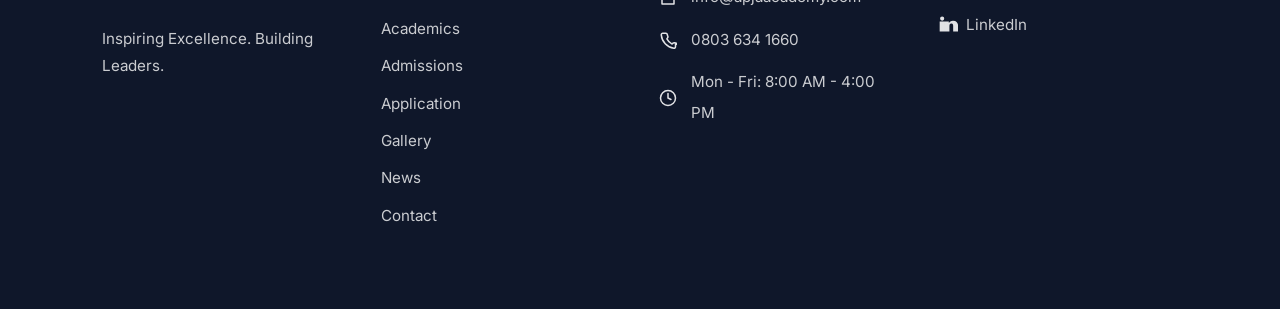
==== commit e65bd0aa: "Flyer removal" ====
--- a/index.html
+++ b/index.html
@@ -3,6 +3,7 @@
 <head>
     <meta charset="UTF-8">
     <meta name="viewport" content="width=device-width, initial-scale=1.0">
+    <link rel="icon" type="image/png" href="https://apjaacademy.lovable.app/assets/logo-UagVTFBA.png">
     <title>Adegbole Precious-Jewel Academy & High School</title>
 
     <link rel="preconnect" href="https://fonts.googleapis.com">
@@ -123,12 +124,6 @@
 
     </div>
 
-</section>
-
-<section class="leadership-media">
-    <div class="leadership-media-inner">
-        <img src="images/APJAHS-Summer academy for future leaders-NEW.png" alt="Leadership program image">
-    </div>
 </section>
 
 <!--================== STATISTICS ==================-->
--- a/apja.css
+++ b/apja.css
@@ -1863,4 +1863,244 @@
 
 }
 
-.stats-row{display:flex;justify-content:center;align-items:stretch;gap:28px;flex-wrap:wrap;padding-top:12px}+.stats-row{display:flex;justify-content:center;align-items:stretch;gap:28px;flex-wrap:wrap;padding-top:12px}
+
+/*======================================
+MOBILE LAYOUT OVERRIDES
+======================================*/
+
+@media(max-width:1000px){
+    .hero::before{
+        width:100vw;
+        max-width:100%;
+        right:0;
+    }
+
+    header{
+        padding:12px 5%;
+        flex-wrap:wrap;
+        gap:10px 18px;
+    }
+
+    .logo{
+        min-width:0;
+        flex:1 1 auto;
+    }
+
+    .logo img{
+        width:48px;
+        flex:0 0 48px;
+    }
+
+    .logo h2{
+        font-size:1rem;
+        line-height:1.2;
+    }
+
+    .logo span{
+        font-size:.75rem;
+        line-height:1.2;
+    }
+
+    nav{
+        display:flex;
+        order:3;
+        width:100%;
+        max-width:none;
+        justify-content:center;
+        gap:8px 18px;
+        flex-wrap:wrap;
+        padding:4px 0 2px;
+    }
+
+    nav a{
+        font-size:.85rem;
+    }
+
+    .apply-btn{
+        padding:10px 16px;
+        font-size:.85rem;
+        white-space:nowrap;
+    }
+
+    .hero{
+        min-height:760px;
+        padding:150px 6% 80px;
+    }
+
+    .hero-content{
+        width:100%;
+        margin-top:30px;
+    }
+
+    .hero h1{
+        font-size:clamp(2rem, 6vw, 3rem);
+        overflow-wrap:anywhere;
+    }
+
+    .hero p{
+        max-width:650px;
+        margin-left:auto;
+        margin-right:auto;
+    }
+
+    .about-container,
+    .contact-wrapper{
+        grid-template-columns:minmax(0,1fr);
+    }
+
+    .about-container{
+        padding:28px;
+    }
+
+    .contact-cards{
+        grid-template-columns:minmax(0,1fr);
+    }
+}
+
+@media(max-width:768px){
+    section{
+        padding:64px 5%;
+    }
+
+    .section-title{
+        margin-bottom:40px;
+    }
+
+    .section-title h2{
+        font-size:clamp(1.8rem, 7vw, 2.4rem);
+    }
+
+    .hero{
+        min-height:720px;
+        padding:160px 5% 70px;
+    }
+
+    .hero-tag{
+        padding:8px 16px;
+        font-size:.85rem;
+    }
+
+    .hero p{
+        font-size:1rem;
+        line-height:1.65;
+        margin-bottom:30px;
+    }
+
+    .hero-buttons{
+        width:100%;
+        gap:14px;
+    }
+
+    .primary-btn,
+    .secondary-btn{
+        width:min(100%, 300px);
+        padding:14px 20px !important;
+        text-align:center;
+    }
+
+    .founder-container,
+    .contact-form,
+    .map-panel{
+        padding:22px;
+    }
+
+    .statistics{
+        margin:2rem 5% 40px;
+        padding:40px 5%;
+    }
+
+    .stats-row{
+        gap:16px;
+    }
+
+    .stat{
+        flex:1 1 140px;
+        min-width:0;
+        padding:22px 12px;
+    }
+
+    .stat h2{
+        font-size:2.4rem;
+    }
+
+    .program-grid{
+        grid-template-columns:minmax(0,1fr);
+    }
+
+    .testimonials.founder-like{
+        padding:32px 5%;
+    }
+
+    .testimonials.founder-like .testimonial{
+        min-width:0;
+        padding:22px;
+    }
+}
+
+@media(max-width:480px){
+    header{
+        padding:10px 4%;
+    }
+
+    .logo{
+        gap:8px;
+    }
+
+    .logo img{
+        width:40px;
+        flex-basis:40px;
+    }
+
+    .logo h2{
+        font-size:.82rem;
+    }
+
+    .logo span{
+        font-size:.65rem;
+    }
+
+    .apply-btn{
+        padding:8px 11px;
+        font-size:.75rem;
+    }
+
+    nav{
+        gap:6px 12px;
+    }
+
+    nav a{
+        font-size:.75rem;
+    }
+
+    .hero{
+        min-height:680px;
+        padding:150px 5% 60px;
+    }
+
+    .hero h1{
+        font-size:1.85rem;
+    }
+
+    .hero-welcome{
+        font-size:.85em !important;
+    }
+
+    .about-container{
+        padding:20px;
+    }
+
+    .founder-photo img{
+        width:150px;
+        height:150px;
+    }
+
+    .contact-intro h2{
+        font-size:2rem;
+    }
+
+    .form-row{
+        gap:16px;
+        margin-bottom:16px;
+    }
+}
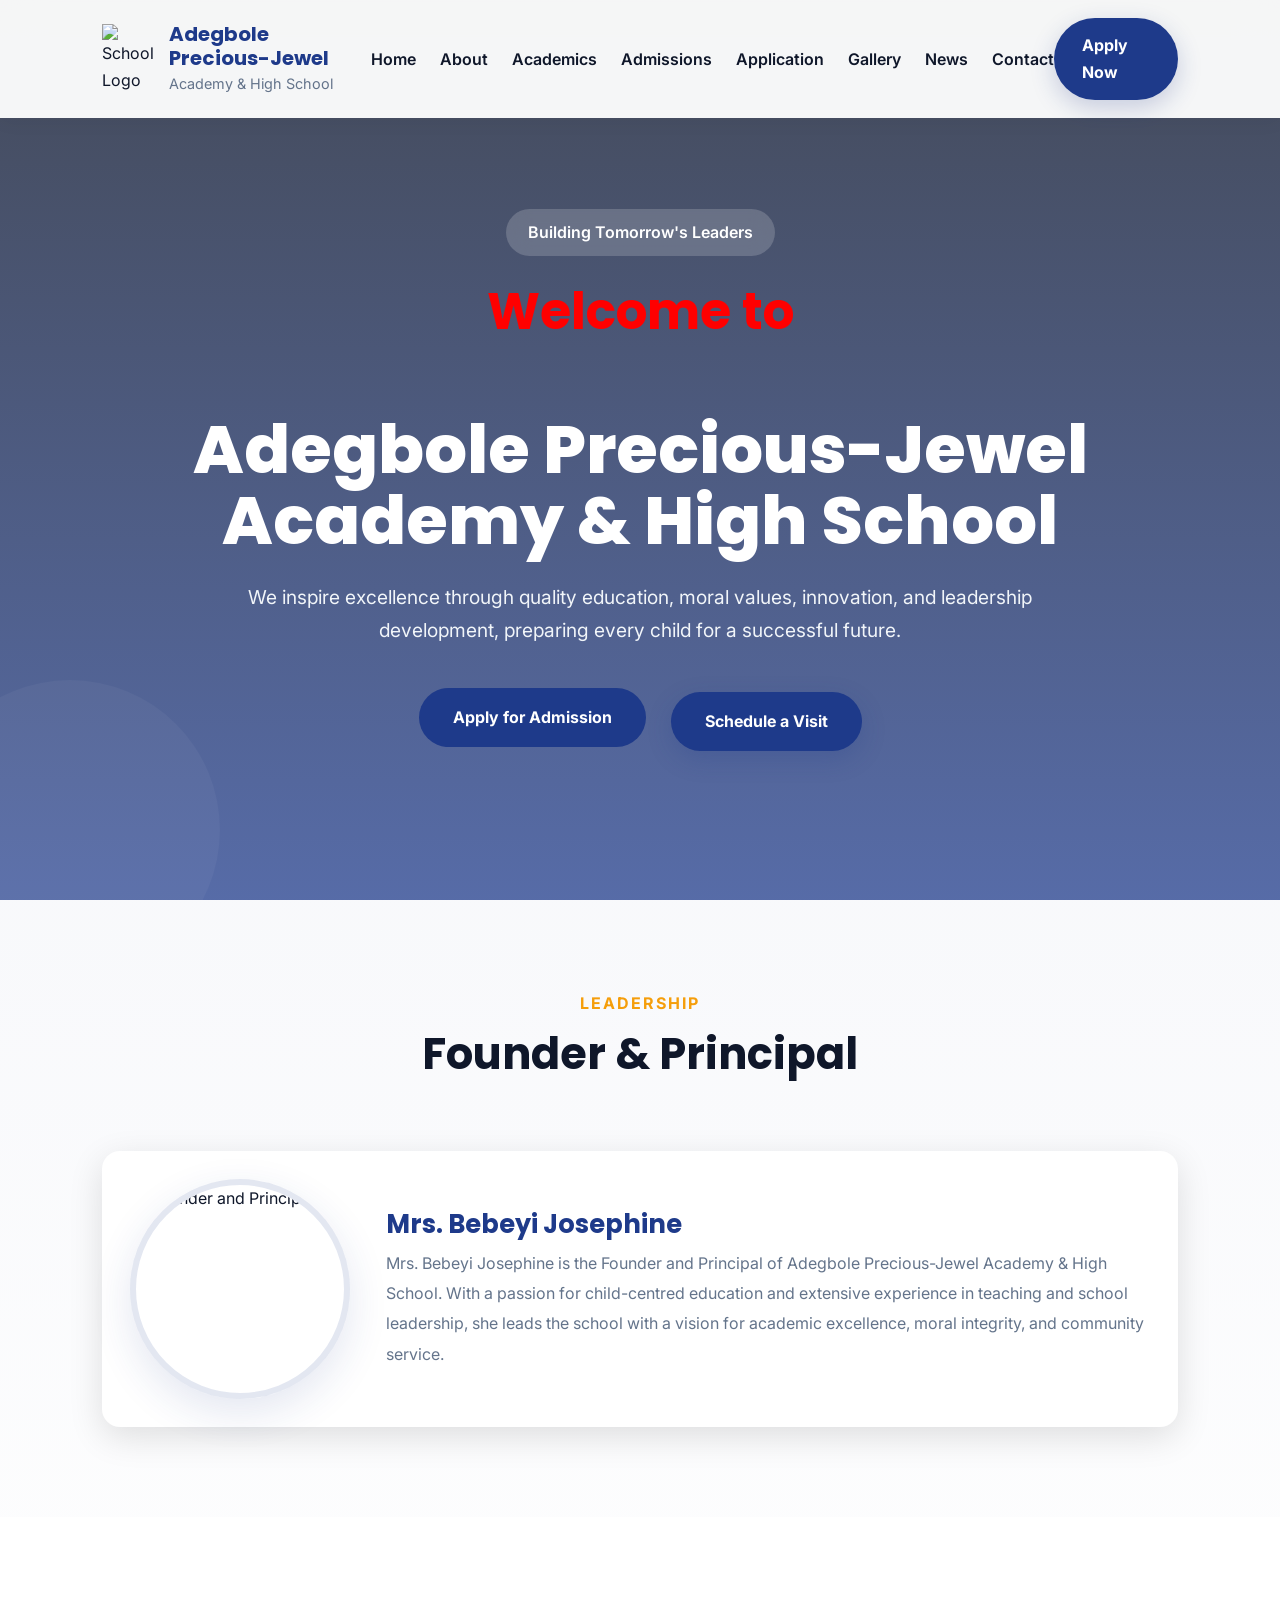
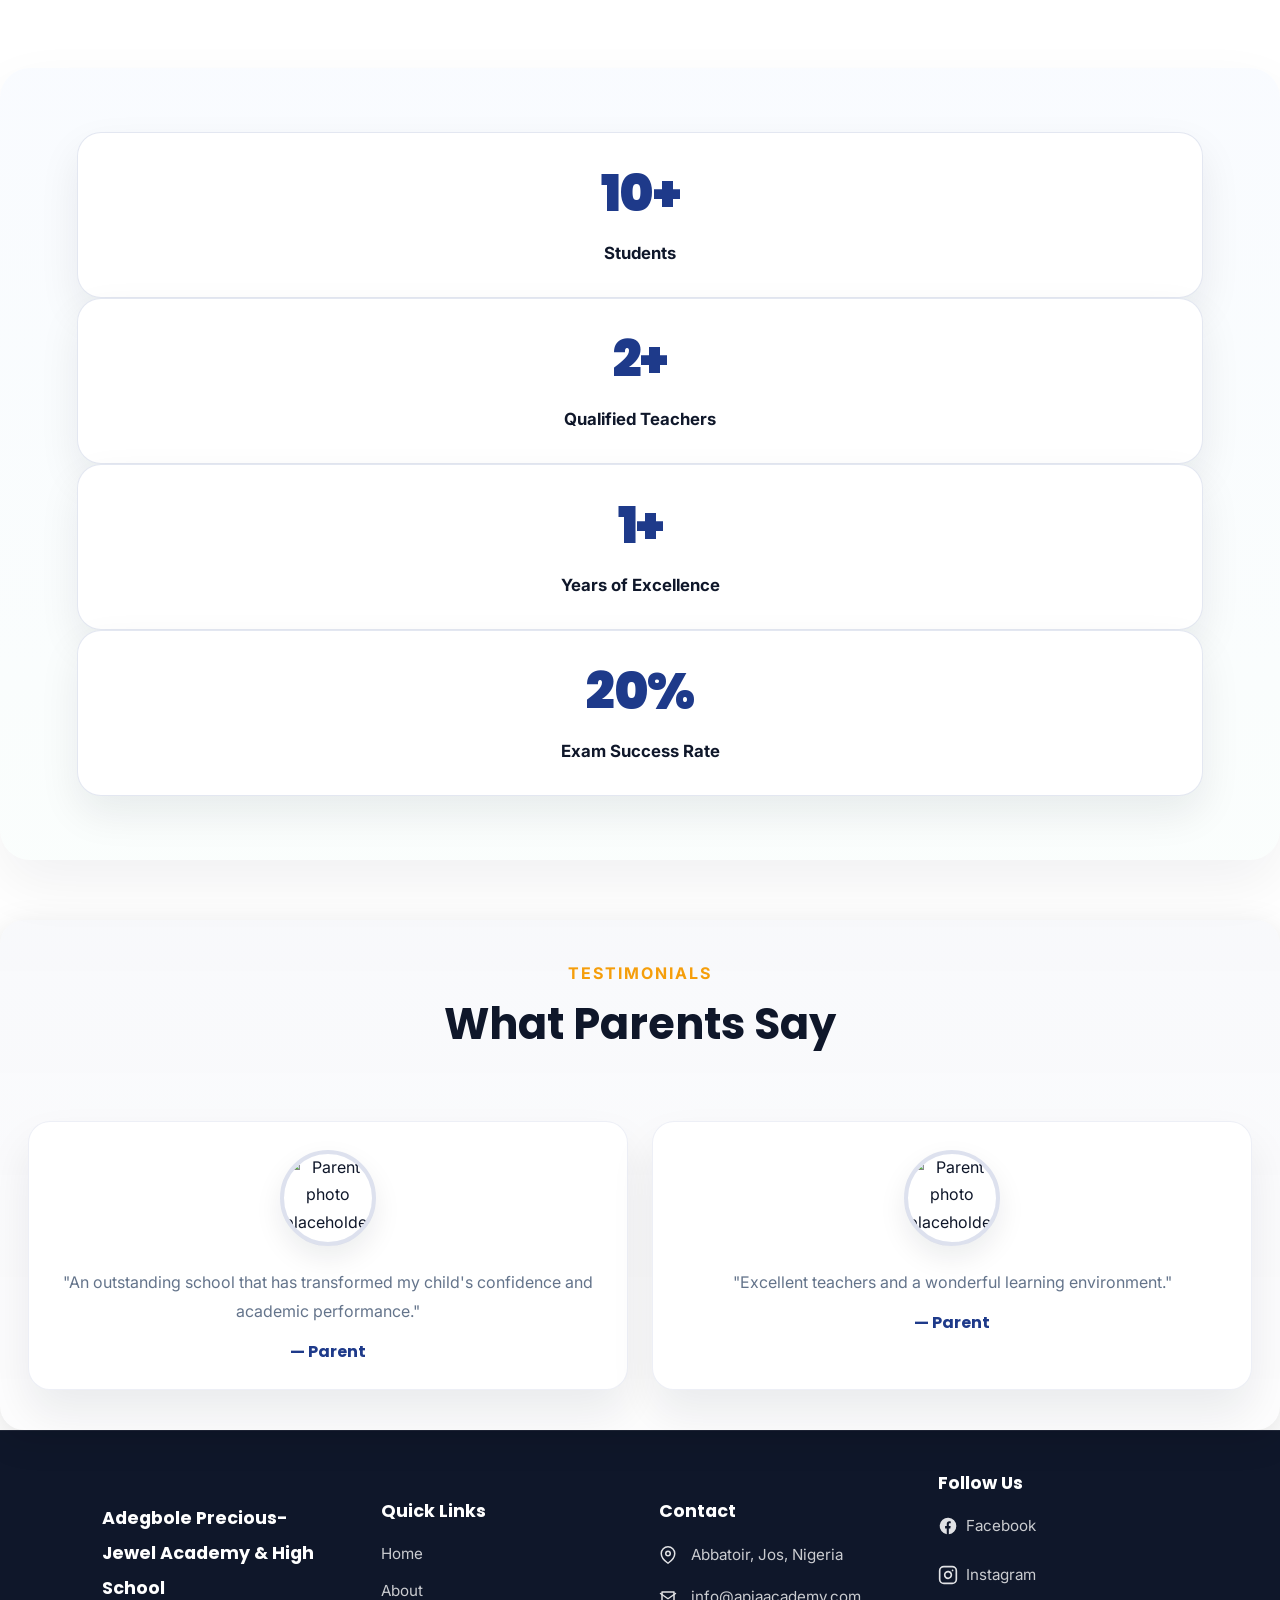
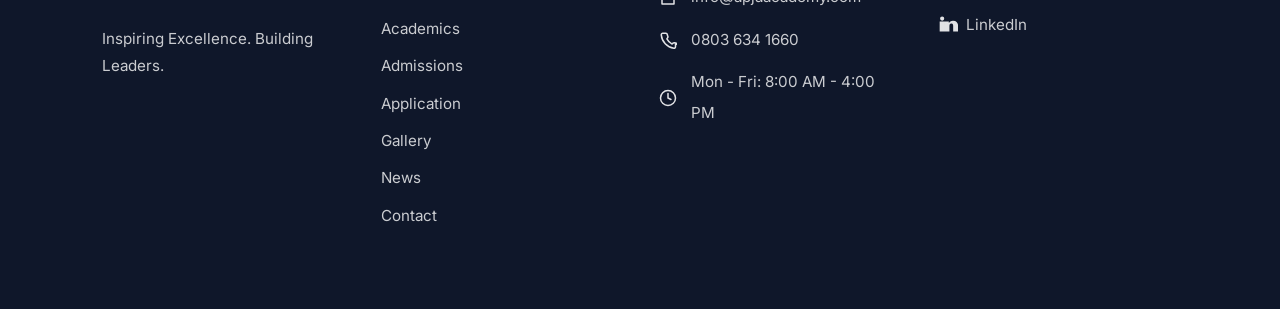
==== commit f92d765d: "Years of excellence" ====
--- a/index.html
+++ b/index.html
@@ -141,7 +141,7 @@
     </div>
 
     <div class="stat">
-        <h2>5+</h2>
+        <h2 data-school-age>0+</h2>
         <p>Years of Excellence</p>
     </div>
 
--- a/apja.css
+++ b/apja.css
@@ -1866,6 +1866,406 @@
 .stats-row{display:flex;justify-content:center;align-items:stretch;gap:28px;flex-wrap:wrap;padding-top:12px}
 
 /*======================================
+GALLERY ARCHIVE
+======================================*/
+
+.archive-page{
+    min-height:100vh;
+    padding-top:170px;
+    background:linear-gradient(135deg,#f7fbff 0%,#fff 52%,#fff8e8 100%);
+}
+
+.archive-intro,
+.archive-toolbar,
+.archive-grid{
+    max-width:1240px;
+    margin-left:auto;
+    margin-right:auto;
+}
+
+.archive-intro{
+    display:flex;
+    align-items:flex-end;
+    justify-content:space-between;
+    gap:40px;
+    margin-bottom:54px;
+}
+
+.archive-kicker{
+    color:var(--secondary);
+    font-size:.78rem;
+    font-weight:800;
+    letter-spacing:3px;
+}
+
+.archive-intro h1{
+    max-width:720px;
+    margin:14px 0 18px;
+    color:var(--dark);
+    font-size:clamp(2.4rem,5vw,4.8rem);
+    line-height:1.02;
+}
+
+.archive-intro p{
+    max-width:660px;
+    color:var(--gray);
+    font-size:1.08rem;
+    line-height:1.8;
+}
+
+.archive-count{
+    display:flex;
+    align-items:center;
+    gap:14px;
+    flex:0 0 auto;
+    padding:18px 22px;
+    border-left:3px solid var(--secondary);
+    color:var(--gray);
+    font-size:.8rem;
+    line-height:1.35;
+    text-transform:uppercase;
+    letter-spacing:1px;
+}
+
+.archive-count strong{
+    color:var(--primary);
+    font-family:'Poppins',sans-serif;
+    font-size:2.8rem;
+    line-height:1;
+}
+
+.archive-toolbar{
+    display:flex;
+    align-items:center;
+    justify-content:space-between;
+    gap:20px;
+    margin-bottom:28px;
+    padding-bottom:18px;
+    border-bottom:1px solid rgba(30,58,138,.12);
+}
+
+.archive-filters{
+    display:flex;
+    flex-wrap:wrap;
+    gap:10px;
+}
+
+.archive-filter{
+    border:1px solid rgba(30,58,138,.15);
+    border-radius:999px;
+    padding:10px 16px;
+    background:#fff;
+    color:var(--gray);
+    cursor:pointer;
+    font:600 .85rem 'Inter',sans-serif;
+    transition:background .25s ease,color .25s ease,border-color .25s ease,transform .25s ease;
+}
+
+.archive-filter:hover,
+.archive-filter.active{
+    border-color:var(--primary);
+    background:var(--primary);
+    color:#fff;
+    transform:translateY(-2px);
+}
+
+.archive-status{
+    flex:0 0 auto;
+    color:var(--gray);
+    font-size:.85rem;
+}
+
+.archive-grid{
+    display:grid;
+    grid-template-columns:repeat(3,minmax(0,1fr));
+    gap:24px;
+}
+
+.archive-card{
+    overflow:hidden;
+    border:1px solid rgba(30,58,138,.1);
+    border-radius:18px;
+    background:#fff;
+    box-shadow:0 18px 45px rgba(15,23,42,.07);
+    transition:transform .3s ease,box-shadow .3s ease;
+}
+
+.archive-card:hover{
+    transform:translateY(-7px);
+    box-shadow:0 28px 60px rgba(15,23,42,.14);
+}
+
+.archive-card-featured{
+    grid-column:span 2;
+}
+
+.archive-image-button{
+    position:relative;
+    display:block;
+    width:100%;
+    height:250px;
+    padding:0;
+    overflow:hidden;
+    border:0;
+    background:#e5edf8;
+    cursor:zoom-in;
+}
+
+.archive-card-featured .archive-image-button{
+    height:330px;
+}
+
+.archive-image-button img{
+    width:100%;
+    height:100%;
+    object-fit:cover;
+    transition:transform .5s ease,filter .5s ease;
+}
+
+.archive-image-button:hover img{
+    transform:scale(1.05);
+    filter:brightness(.82);
+}
+
+.archive-view{
+    position:absolute;
+    left:50%;
+    top:50%;
+    padding:10px 15px;
+    border:1px solid rgba(255,255,255,.55);
+    border-radius:999px;
+    background:rgba(15,23,42,.78);
+    color:#fff;
+    font-size:.78rem;
+    font-weight:700;
+    opacity:0;
+    transform:translate(-50%,-40%);
+    transition:opacity .3s ease,transform .3s ease;
+}
+
+.archive-image-button:hover .archive-view,
+.archive-image-button:focus-visible .archive-view{
+    opacity:1;
+    transform:translate(-50%,-50%);
+}
+
+.archive-card-copy{
+    padding:20px 22px 24px;
+}
+
+.archive-card-copy > span{
+    color:var(--secondary);
+    font-size:.7rem;
+    font-weight:800;
+    letter-spacing:1.5px;
+    text-transform:uppercase;
+}
+
+.archive-card-copy h2{
+    margin:8px 0 6px;
+    color:var(--dark);
+    font-size:1.2rem;
+}
+
+.archive-card-copy p{
+    color:var(--gray);
+    font-size:.9rem;
+    line-height:1.65;
+}
+
+.archive-card[hidden]{
+    display:none;
+}
+
+.archive-lightbox{
+    position:fixed;
+    inset:0;
+    z-index:2000;
+    display:flex;
+    align-items:center;
+    justify-content:center;
+    padding:30px;
+    background:rgba(15,23,42,.9);
+    opacity:0;
+    pointer-events:none;
+    transition:opacity .25s ease;
+    touch-action:pan-y;
+}
+
+.archive-lightbox.open{
+    opacity:1;
+    pointer-events:auto;
+}
+
+.archive-lightbox figure{
+    max-width:min(1100px,92vw);
+    max-height:90vh;
+    margin:0;
+}
+
+.archive-lightbox img{
+    max-width:100%;
+    max-height:78vh;
+    width:auto;
+    margin:auto;
+    border-radius:10px;
+    object-fit:contain;
+}
+
+.archive-lightbox figcaption{
+    display:flex;
+    align-items:center;
+    justify-content:space-between;
+    gap:20px;
+    padding-top:14px;
+    color:#fff;
+}
+
+.archive-lightbox figcaption span{
+    color:#cbd5e1;
+    font-size:.85rem;
+}
+
+.archive-lightbox-close{
+    position:absolute;
+    top:22px;
+    right:28px;
+    border:0;
+    background:transparent;
+    color:#fff;
+    cursor:pointer;
+    font-size:2.5rem;
+    line-height:1;
+}
+
+.archive-lightbox-nav{
+    position:absolute;
+    top:50%;
+    z-index:1;
+    display:flex;
+    align-items:center;
+    justify-content:center;
+    width:52px;
+    height:52px;
+    border:1px solid rgba(255,255,255,.35);
+    border-radius:50%;
+    background:rgba(15,23,42,.72);
+    color:#fff;
+    cursor:pointer;
+    font-size:1.8rem;
+    line-height:1;
+    transform:translateY(-50%);
+    transition:background .2s ease,transform .2s ease;
+}
+
+.archive-lightbox-nav:hover,
+.archive-lightbox-nav:focus-visible{
+    background:var(--primary);
+    transform:translateY(-50%) scale(1.06);
+}
+
+.archive-lightbox-prev{
+    left:28px;
+}
+
+.archive-lightbox-next{
+    right:28px;
+}
+
+.lightbox-open{
+    overflow:hidden;
+}
+
+@media(max-width:900px){
+    .archive-page{
+        padding-top:150px;
+    }
+
+    .archive-intro{
+        align-items:flex-start;
+        flex-direction:column;
+        gap:24px;
+    }
+
+    .archive-grid{
+        grid-template-columns:repeat(2,minmax(0,1fr));
+    }
+
+    .archive-card-featured{
+        grid-column:span 2;
+    }
+}
+
+@media(max-width:600px){
+    .archive-page{
+        padding-top:145px;
+    }
+
+    .archive-intro{
+        margin-bottom:34px;
+    }
+
+    .archive-intro p{
+        font-size:.98rem;
+    }
+
+    .archive-toolbar{
+        align-items:flex-start;
+        flex-direction:column;
+    }
+
+    .archive-filter{
+        padding:9px 12px;
+        font-size:.78rem;
+    }
+
+    .archive-grid{
+        grid-template-columns:1fr;
+        gap:18px;
+    }
+
+    .archive-card-featured{
+        grid-column:span 1;
+    }
+
+    .archive-image-button,
+    .archive-card-featured .archive-image-button{
+        height:230px;
+    }
+
+    .archive-lightbox{
+        padding:18px;
+    }
+
+    .archive-lightbox-nav{
+        top:auto;
+        bottom:24px;
+        width:46px;
+        height:46px;
+        transform:none;
+    }
+
+    .archive-lightbox-nav:hover,
+    .archive-lightbox-nav:focus-visible{
+        transform:scale(1.06);
+    }
+
+    .archive-lightbox-prev{
+        left:24px;
+    }
+
+    .archive-lightbox-next{
+        right:24px;
+    }
+
+    .archive-lightbox figcaption{
+        align-items:flex-start;
+        flex-direction:column;
+        gap:4px;
+    }
+}
+
+/*======================================
 MOBILE LAYOUT OVERRIDES
 ======================================*/
 
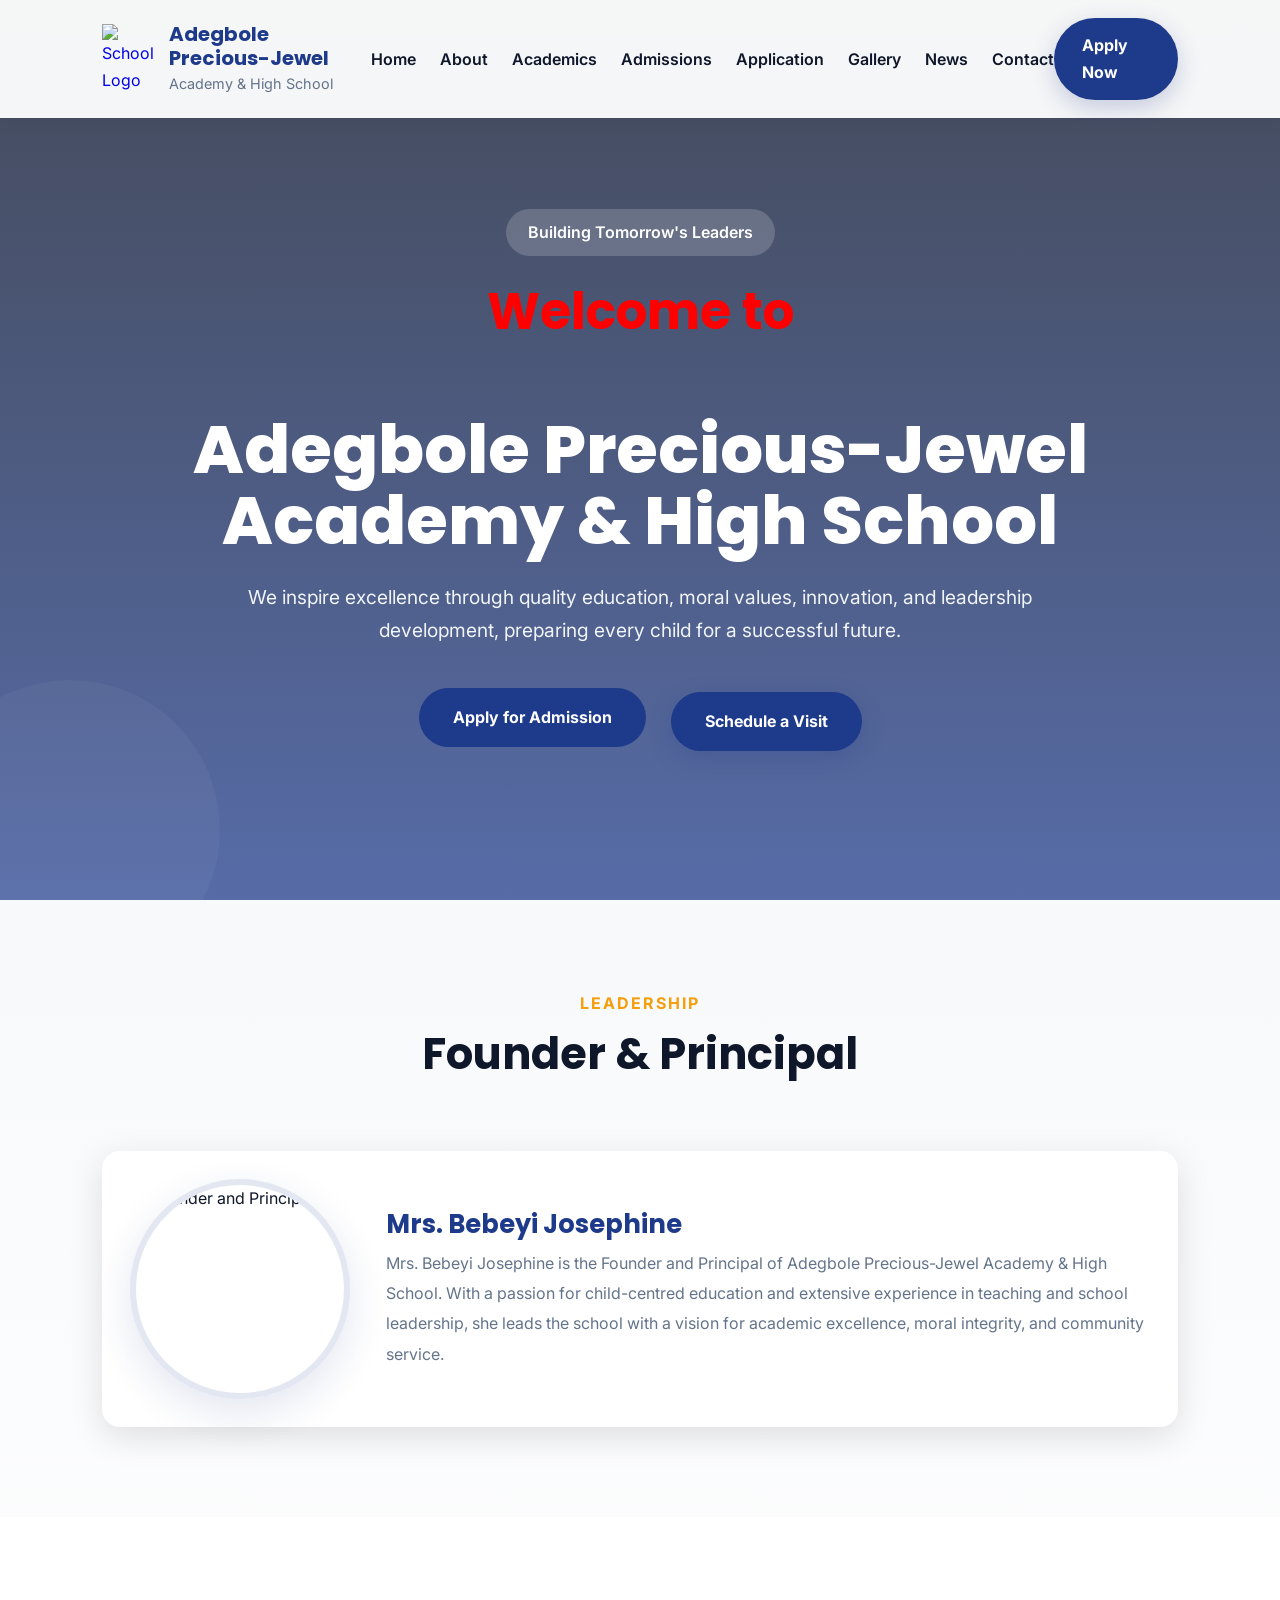
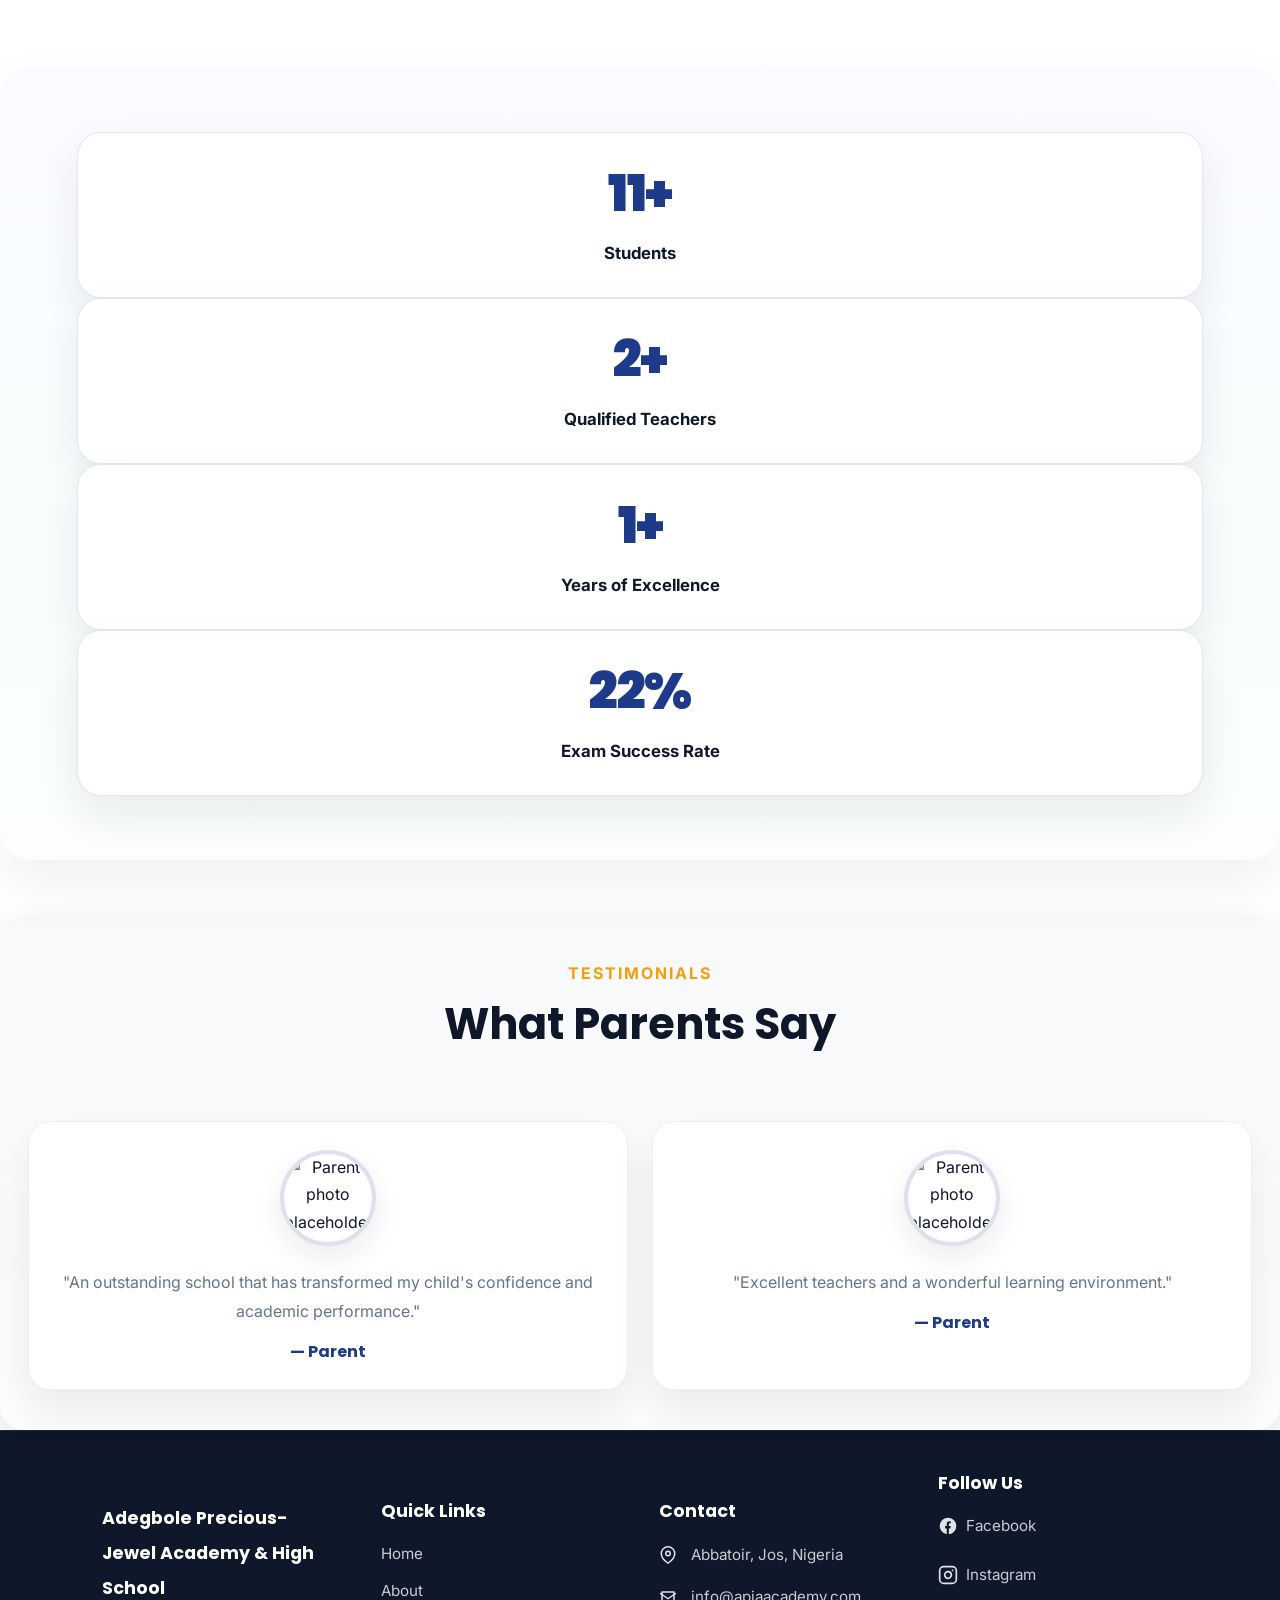
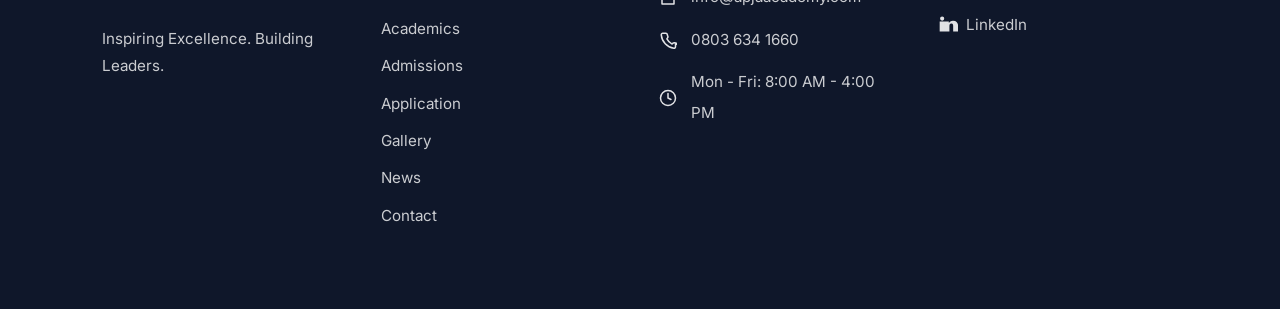
==== commit 6948a0df: "Logo and site name to homepage" ====
--- a/index.html
+++ b/index.html
@@ -17,13 +17,13 @@
 
 <header>
 
-    <div class="logo">
+    <a href="index.html" class="logo" aria-label="Return to the APJAHS homepage">
         <img src="https://apjaacademy.lovable.app/assets/logo-UagVTFBA.png" alt="School Logo">
         <div>
             <h2>Adegbole Precious-Jewel</h2>
             <span>Academy & High School</span>
         </div>
-    </div>
+    </a>
 
     <nav>
 
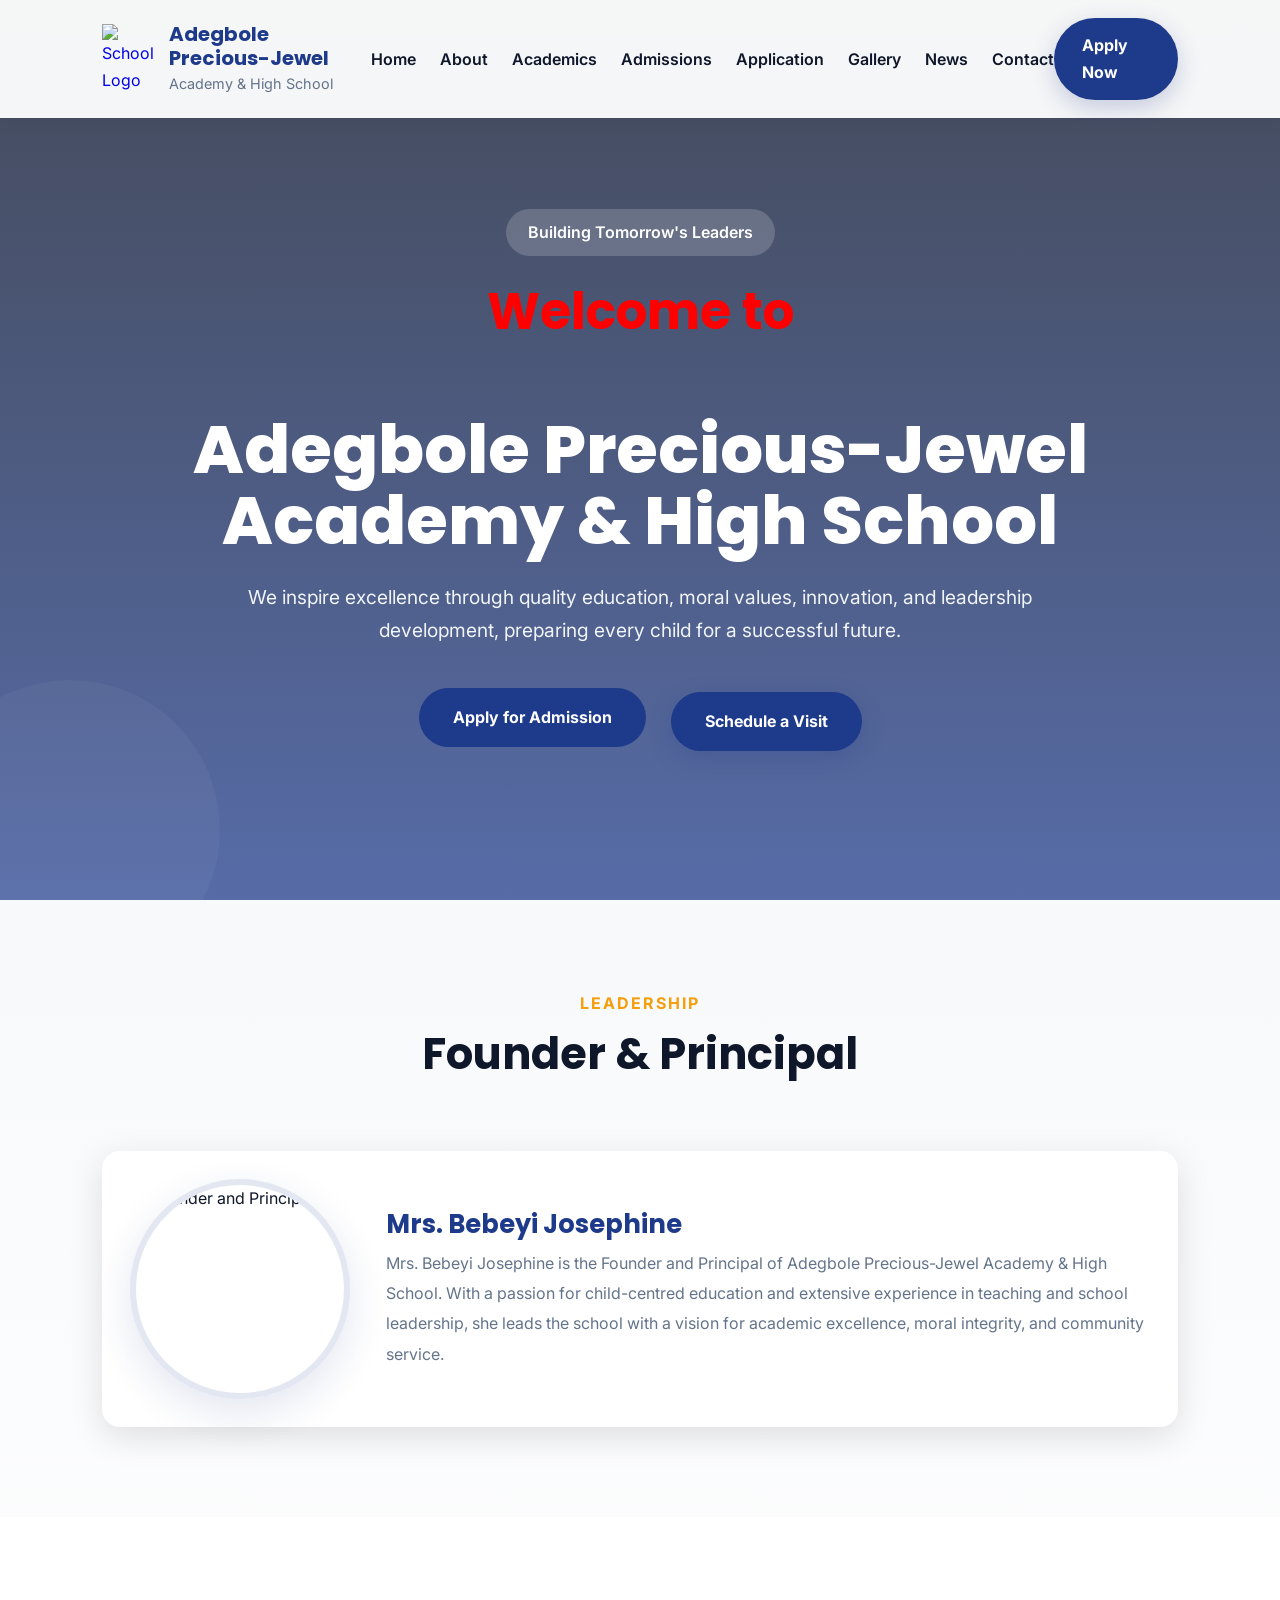
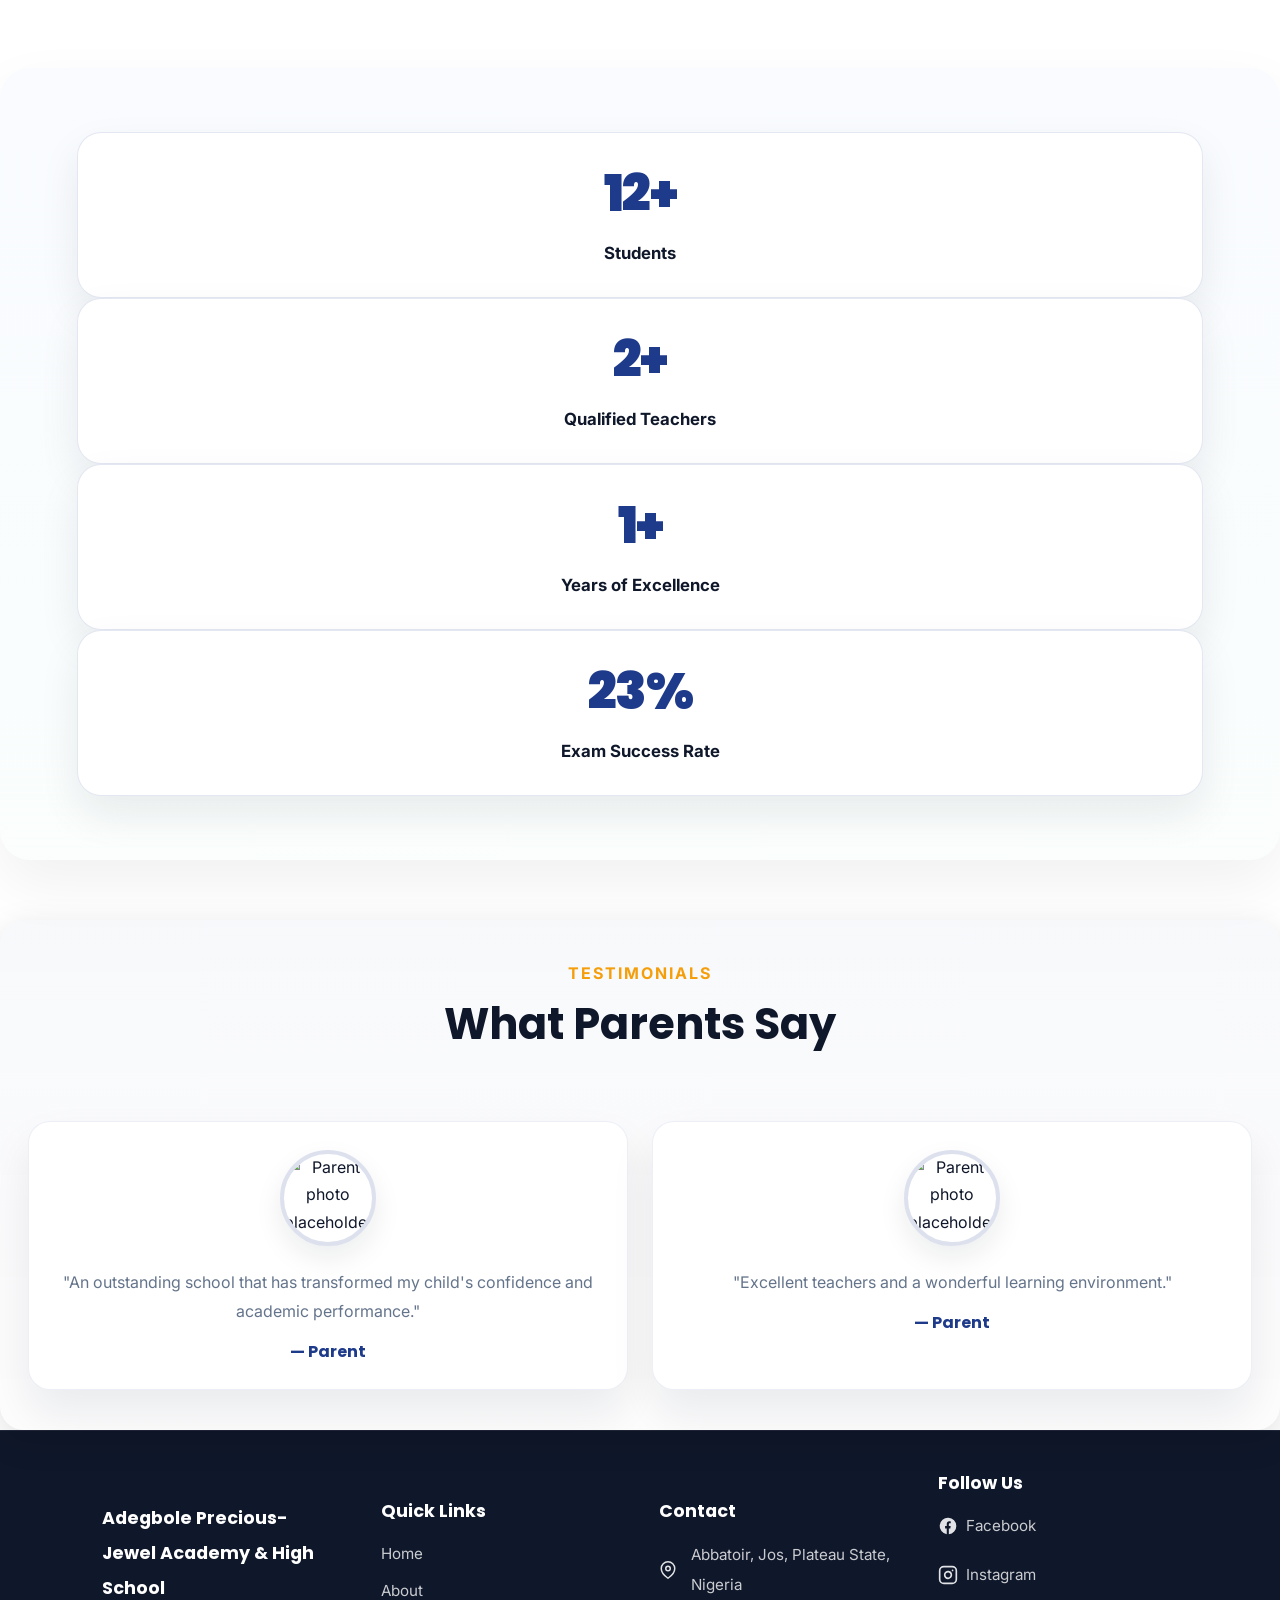
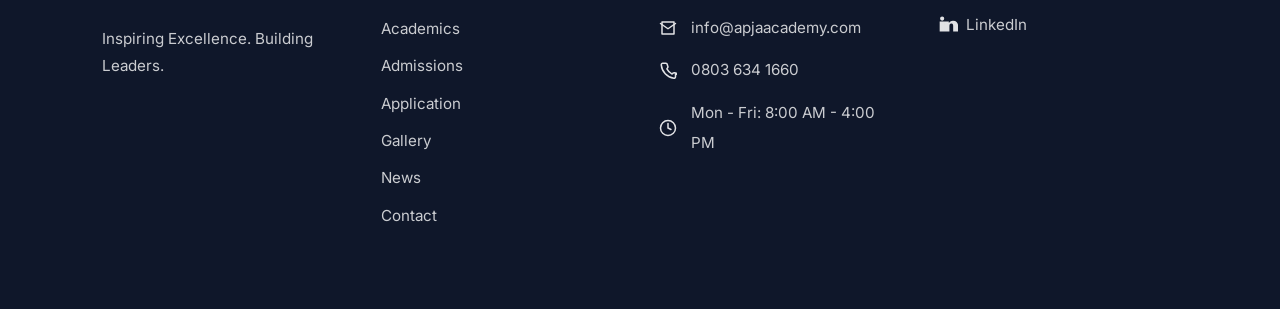
==== commit 387f94f6: "Contacts & Icons" ====
--- a/index.html
+++ b/index.html
@@ -24,8 +24,9 @@
             <span>Academy & High School</span>
         </div>
     </a>
-
-    <nav>
+    <button class="mobile-nav-toggle" type="button" aria-expanded="false" aria-controls="site-navigation">Menu</button>
+
+    <nav id="site-navigation">
 
         <a href="index.html">Home</a>
 
@@ -228,7 +229,7 @@
     </div>
     <div class="footer-contact">
         <h4>Contact</h4>
-        <p class="footer-contact-item location">Abbatoir, Jos, Nigeria</p>
+        <p class="footer-contact-item location">Abbatoir, Jos, Plateau State, Nigeria</p>
         <p class="footer-contact-item email">info@apjaacademy.com</p>
         <p class="footer-contact-item phone">0803 634 1660</p>
         <p class="footer-contact-item hours">Mon - Fri: 8:00 AM - 4:00 PM</p>
--- a/apja.css
+++ b/apja.css
@@ -650,6 +650,17 @@
 
     max-width:720px;
 
+}
+
+.mobile-nav-toggle{
+    display:none;
+    border:1px solid rgba(30,58,138,.18);
+    border-radius:10px;
+    padding:9px 13px;
+    background:#fff;
+    color:var(--primary);
+    cursor:pointer;
+    font:700 .8rem 'Inter',sans-serif;
 }
 
 nav a{
@@ -1100,6 +1111,34 @@
     color:var(--primary);
 }
 
+.contact-card-icon{
+    position:absolute;
+    top:24px;
+    right:24px;
+    display:block;
+    width:24px;
+    height:24px;
+    background-position:center;
+    background-repeat:no-repeat;
+    background-size:contain;
+}
+
+.contact-card--email .contact-card-icon{
+    background-image:url('data:image/svg+xml,%3Csvg xmlns="http://www.w3.org/2000/svg" viewBox="0 0 24 24" fill="none" stroke="%231E3A8A" stroke-width="2" stroke-linecap="round" stroke-linejoin="round"%3E%3Crect x="3" y="5" width="18" height="14" rx="2"/%3E%3Cpolyline points="3 7 12 13 21 7"/%3E%3C/svg%3E');
+}
+
+.contact-card--phone .contact-card-icon{
+    background-image:url('data:image/svg+xml,%3Csvg xmlns="http://www.w3.org/2000/svg" viewBox="0 0 24 24" fill="none" stroke="%231E3A8A" stroke-width="2" stroke-linecap="round" stroke-linejoin="round"%3E%3Cpath d="M22 16.92V21a2 2 0 0 1-2.18 2A19.79 19.79 0 0 1 3 5.18 2 2 0 0 1 5 3h4.09a2 2 0 0 1 2 1.72c.12.81.36 1.61.72 2.36a2 2 0 0 1-.45 2.11L10.5 10.5a16 16 0 0 0 6.94 6.94l1.31-1.31a2 2 0 0 1 2.11-.45c.75.36 1.55.6 2.36.72a2 2 0 0 1 1.72 2z"/%3E%3C/svg%3E');
+}
+
+.contact-card--location .contact-card-icon{
+    background-image:url('data:image/svg+xml,%3Csvg xmlns="http://www.w3.org/2000/svg" viewBox="0 0 24 24" fill="none" stroke="%231E3A8A" stroke-width="2" stroke-linecap="round" stroke-linejoin="round"%3E%3Cpath d="M20 10c0 5-8 12-8 12S4 15 4 10a8 8 0 1 1 16 0Z"/%3E%3Ccircle cx="12" cy="10" r="2.5"/%3E%3C/svg%3E');
+}
+
+.contact-card--hours .contact-card-icon{
+    background-image:url('data:image/svg+xml,%3Csvg xmlns="http://www.w3.org/2000/svg" viewBox="0 0 24 24" fill="none" stroke="%231E3A8A" stroke-width="2" stroke-linecap="round" stroke-linejoin="round"%3E%3Ccircle cx="12" cy="12" r="9"/%3E%3Cpolyline points="12 7 12 12 16 14"/%3E%3C/svg%3E');
+}
+
 .contact-card p{
     margin:0;
     color:rgba(15,23,42,.8);
@@ -1167,10 +1206,16 @@
     border-radius:28px;
     overflow:hidden;
     background:linear-gradient(145deg, rgba(22,84,255,.12), rgba(147,197,253,.12));
-    display:flex;
-    align-items:center;
-    justify-content:center;
+    min-height:210px;
     box-shadow:inset 0 0 0 1px rgba(255,255,255,.6);
+}
+
+.map-image iframe{
+    width:100%;
+    height:100%;
+    min-height:210px;
+    display:block;
+    border:0;
 }
 
 .map-image span{
@@ -1186,11 +1231,17 @@
 
 .map-pin{
     position:absolute;
+    z-index:2;
+    left:50%;
+    top:50%;
     width:18px;
     height:18px;
     border-radius:50%;
-    background:var(--secondary);
-    box-shadow:0 0 0 8px rgba(252,211,77,.18);
+    background:#dc2626;
+    border:3px solid #fff;
+    box-shadow:0 0 0 7px rgba(220,38,38,.24), 0 4px 12px rgba(15,23,42,.35);
+    transform:translate(-50%,-50%);
+    pointer-events:none;
 }
 
 .contact-right{
@@ -1271,6 +1322,24 @@
     }
     .contact-intro h2{
         font-size:2.4rem;
+    }
+    .map-image{
+        height:240px;
+        min-height:240px;
+    }
+    .map-image iframe{
+        min-height:240px;
+    }
+    .map-pin{
+        width:22px;
+        height:22px;
+    }
+    .map-directions{
+        min-height:44px;
+        align-items:center;
+        padding:10px 14px;
+        border-radius:8px;
+        background:rgba(30,58,138,.08);
     }
 }
 
@@ -2313,6 +2382,12 @@
         padding:4px 0 2px;
     }
 
+    .mobile-nav-toggle{
+        display:inline-flex;
+        align-items:center;
+        justify-content:center;
+    }
+
     nav a{
         font-size:.85rem;
     }
@@ -2361,6 +2436,34 @@
 @media(max-width:768px){
     section{
         padding:64px 5%;
+    }
+
+    header:not(.mobile-menu-open) nav{
+        display:none;
+    }
+
+    header.mobile-menu-open nav{
+        display:flex;
+        flex-direction:column;
+        align-items:stretch;
+        gap:0;
+        padding:8px 0 4px;
+        border-top:1px solid rgba(30,58,138,.12);
+    }
+
+    header.mobile-menu-open nav a{
+        padding:9px 12px;
+        border-radius:8px;
+    }
+
+    header.mobile-menu-open nav a:hover,
+    header.mobile-menu-open nav a:focus-visible{
+        background:rgba(30,58,138,.07);
+    }
+
+    header.mobile-menu-open .mobile-nav-toggle{
+        background:var(--primary);
+        color:#fff;
     }
 
     .section-title{
@@ -2503,4 +2606,31 @@
         gap:16px;
         margin-bottom:16px;
     }
+}
+
+@media(max-width:1000px){
+    header:not(.mobile-menu-open) nav{
+        display:none;
+    }
+
+    header.mobile-menu-open nav{
+        display:flex;
+        flex-direction:column;
+        align-items:stretch;
+        gap:0;
+        padding:8px 0 4px;
+        border-top:1px solid rgba(30,58,138,.12);
+    }
+
+    header.mobile-menu-open nav a{
+        padding:9px 12px;
+        border-radius:8px;
+    }
+}
+
+.map-directions{
+    display:inline-flex;
+    margin-top:16px;
+    color:var(--primary);
+    font-weight:700;
 }
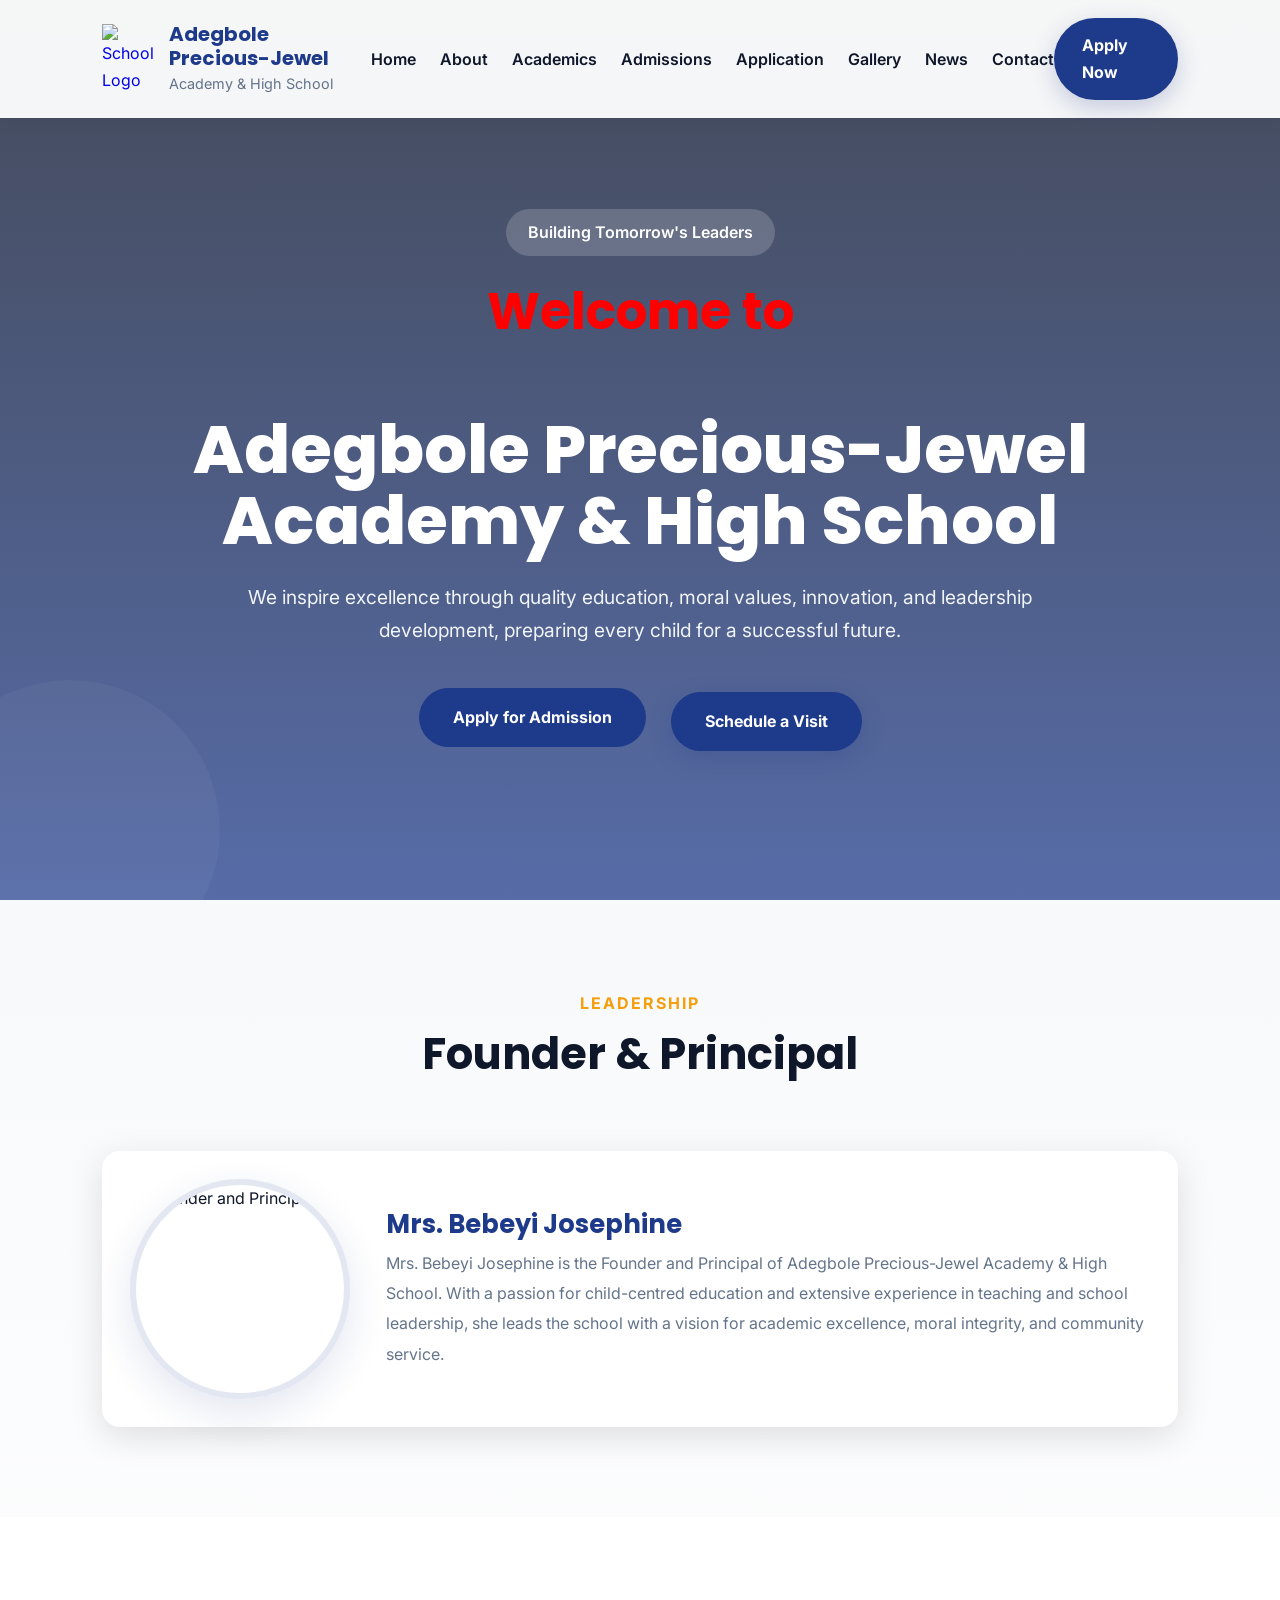
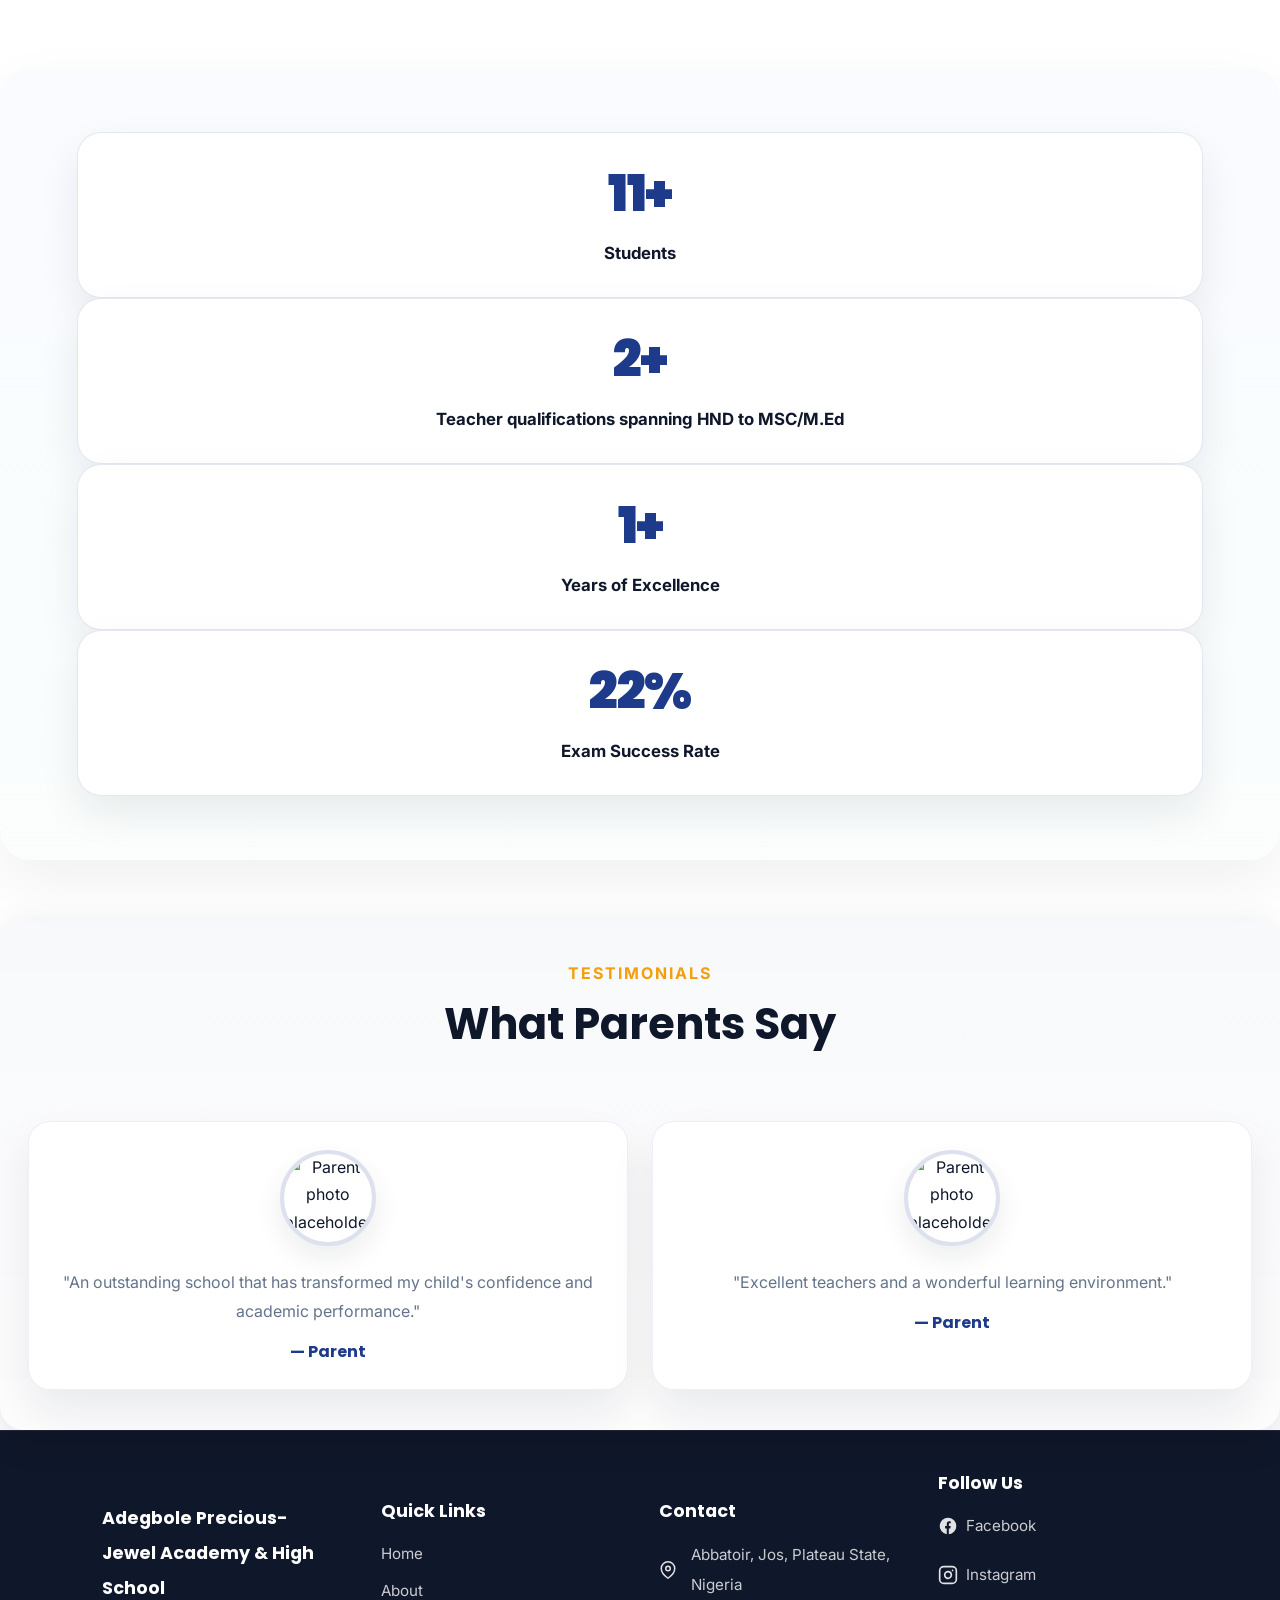
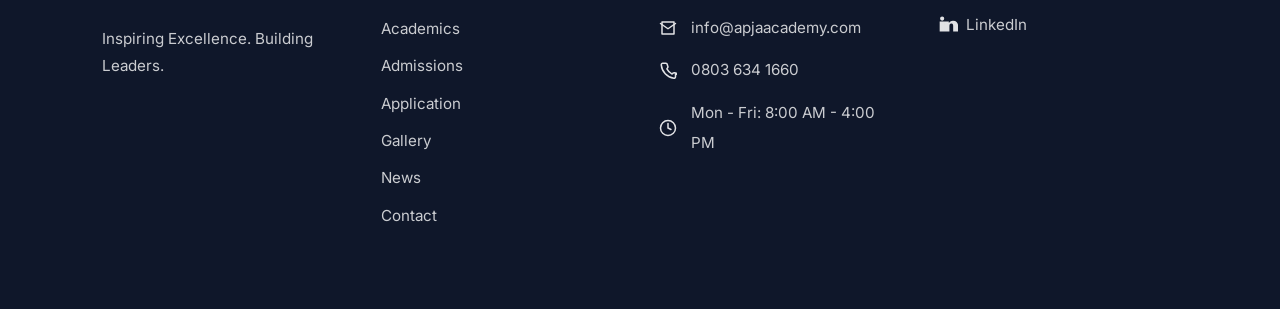
==== commit 839d9f74: "Qualified to Qualifications" ====
--- a/index.html
+++ b/index.html
@@ -138,7 +138,7 @@
 
     <div class="stat">
         <h2>10+</h2>
-        <p>Qualified Teachers</p>
+        <p>Teacher qualifications spanning HND to MSC/M.Ed</p>
     </div>
 
     <div class="stat">
--- a/apja.css
+++ b/apja.css
@@ -2080,6 +2080,11 @@
     cursor:zoom-in;
 }
 
+.archive-image-button:focus-visible{
+    outline:3px solid var(--secondary);
+    outline-offset:-3px;
+}
+
 .archive-card-featured .archive-image-button{
     height:330px;
 }
@@ -2267,7 +2272,7 @@
 
 @media(max-width:600px){
     .archive-page{
-        padding-top:145px;
+        padding:145px 5% 64px;
     }
 
     .archive-intro{
@@ -2284,6 +2289,7 @@
     }
 
     .archive-filter{
+        min-height:44px;
         padding:9px 12px;
         font-size:.78rem;
     }
@@ -2300,6 +2306,10 @@
     .archive-image-button,
     .archive-card-featured .archive-image-button{
         height:230px;
+    }
+
+    .archive-card-copy h2{
+        font-size:1.1rem;
     }
 
     .archive-lightbox{
